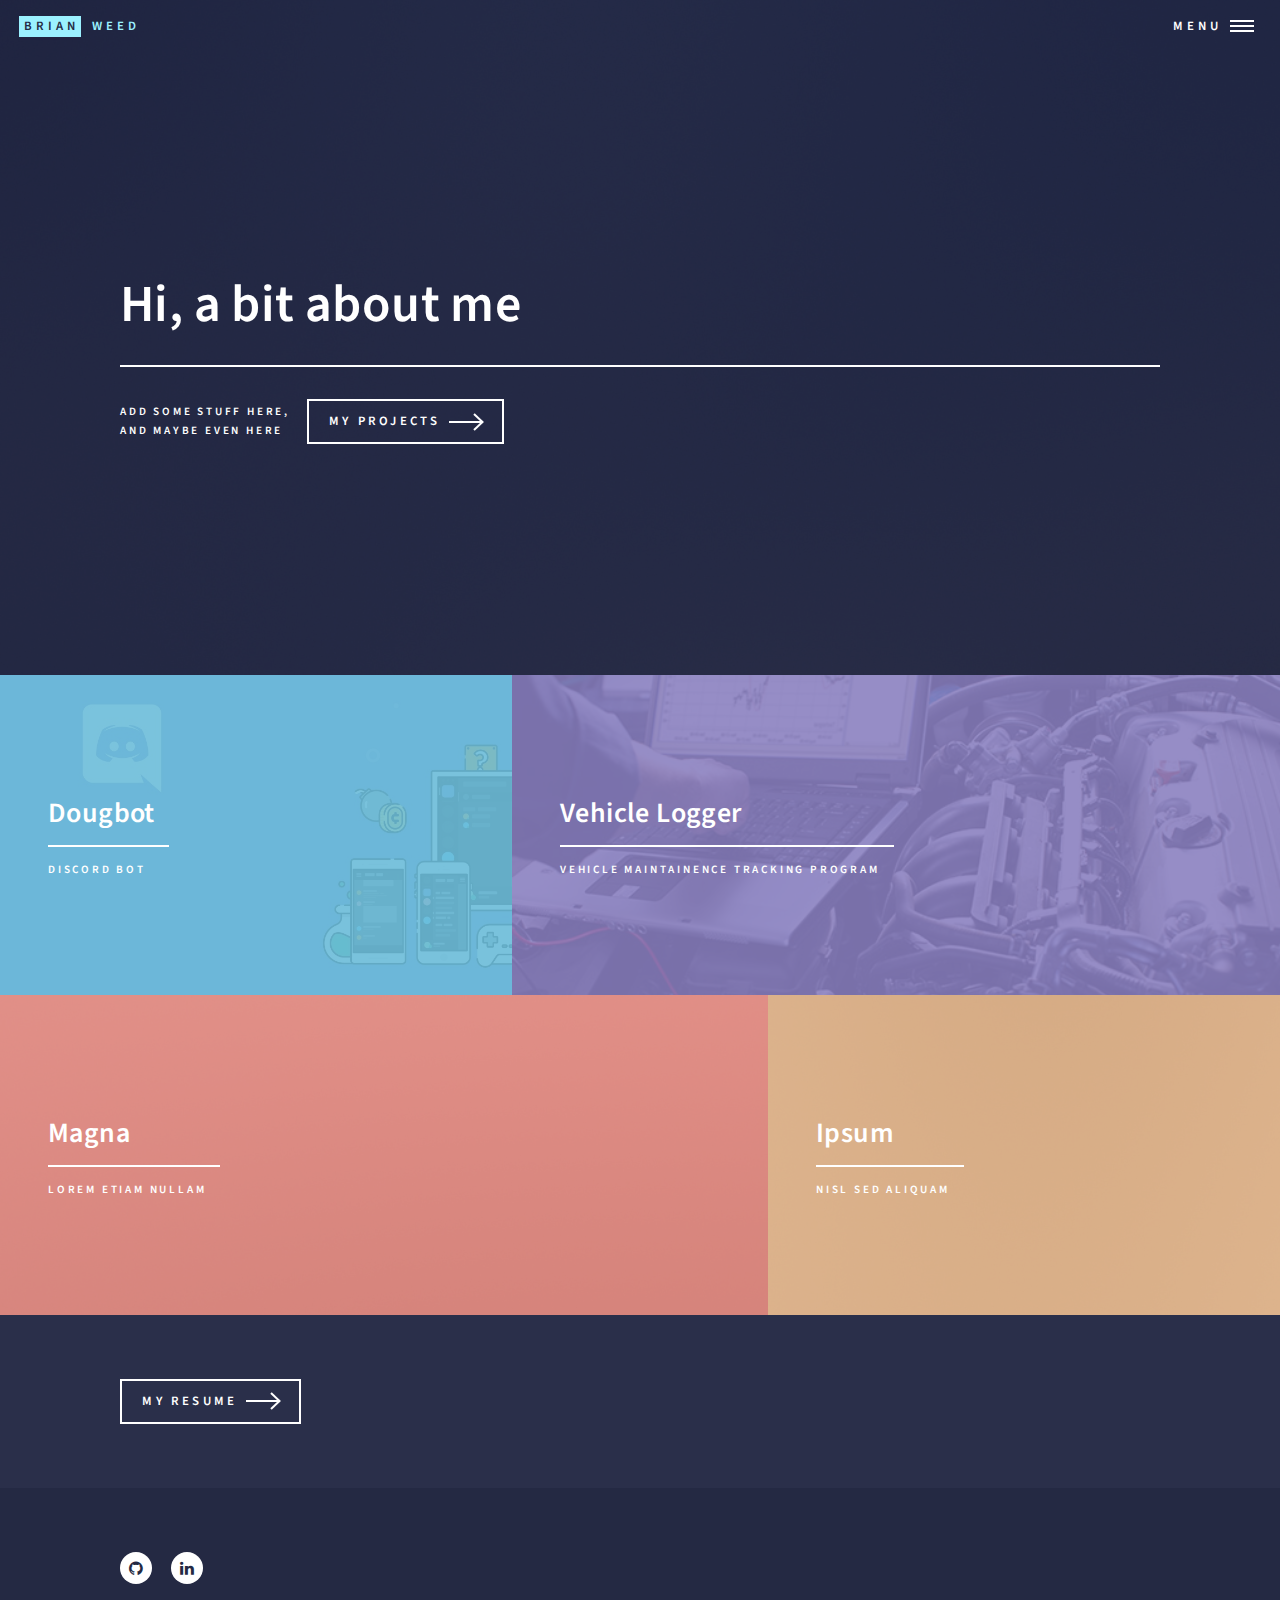
==== index.html @ e8262436 "initial commit" ====
<!DOCTYPE HTML>
<!--
	Forty by HTML5 UP
	html5up.net | @ajlkn
	Free for personal and commercial use under the CCA 3.0 license (html5up.net/license)
-->
<html>

<head>
	<title>Brian Weed</title>
	<meta charset="utf-8" />
	<meta name="viewport" content="width=device-width, initial-scale=1, user-scalable=no" />
	<link rel="stylesheet" href="assets/css/main.css" />
	<noscript>
		<link rel="stylesheet" href="assets/css/noscript.css" /></noscript>
</head>

<body class="is-preload">

	<!-- Wrapper -->
	<div id="wrapper">

		<!-- Header -->
		<header id="header" class="alt">
			<a href="index.html" class="logo"><strong>Brian</strong> <span>Weed</span></a>
			<nav>
				<a href="#menu">Menu</a>
			</nav>
		</header>

		<!-- Menu -->
		<nav id="menu">
			<ul class="links">
				<li><a href="index.html">Home</a></li>
				<li><a href="#">About Me</a></li>
				<li><a href="#">My Resume</a></li>
			</ul>
			<ul class="actions stacked">
				<li><a href="#" class="button primary fit">Contact Me</a></li>
			</ul>
		</nav>

		<!-- Banner -->
		<section id="banner" class="major">
			<div class="inner">
				<header class="major">
					<h1>Hi, a bit about me</h1>
				</header>
				<div class="content">
					<p>Add some stuff here,<br />
						and maybe even here</p>
					<ul class="actions">
						<li><a href="#one" class="button next scrolly">My Projects</a></li>
					</ul>
				</div>
			</div>
		</section>

		<!-- Main -->
		<div id="main">

			<!-- One -->
			<section id="one" class="tiles">
				<article>
					<span class="image">
						<img src="images/discord2.jpg" alt="" />
					</span>
					<header class="major">
						<h3><a href="discord.html" class="link">Dougbot</a></h3>
						<p>Discord Bot</p>
					</header>
				</article>
				<article>
					<span class="image">
						<img src="images/Vehiclelogger.jpg" alt="" />
					</span>
					<header class="major">
						<h3><a href="vehiclelog.html" class="link">Vehicle Logger</a></h3>
						<p>Vehicle maintainence tracking program</p>
					</header>
				</article>
				<article>
					<span class="image">
						<img src="images/pic03.jpg" alt="" />
					</span>
					<header class="major">
						<h3><a href="landing.html" class="link">Magna</a></h3>
						<p>Lorem etiam nullam</p>
					</header>
				</article>
				<article>
					<span class="image">
						<img src="images/pic04.jpg" alt="" />
					</span>
					<header class="major">
						<h3><a href="landing.html" class="link">Ipsum</a></h3>
						<p>Nisl sed aliquam</p>
					</header>
				</article>
				<!-- <article>
					<span class="image">
						<img src="images/pic05.jpg" alt="" />
					</span>
					<header class="major">
						<h3><a href="landing.html" class="link">Consequat</a></h3>
						<p>Ipsum dolor sit amet</p>
					</header>
				</article>
				<article>
					<span class="image">
						<img src="images/pic06.jpg" alt="" />
					</span>
					<header class="major">
						<h3><a href="landing.html" class="link">Etiam</a></h3>
						<p>Feugiat amet tempus</p>
					</header>
				</article> -->
			</section>

			<!-- Two -->
			<section id="two">
				<div class="inner">
					<!-- <header class="major">
						<h2>Massa libero</h2>
					</header>
					<p>Nullam et orci eu lorem consequat tincidunt vivamus et sagittis libero. Mauris aliquet magna
						magna sed nunc rhoncus pharetra. Pellentesque condimentum sem. In efficitur ligula tate urna.
						Maecenas laoreet massa vel lacinia pellentesque lorem ipsum dolor. Nullam et orci eu lorem
						consequat tincidunt. Vivamus et sagittis libero. Mauris aliquet magna magna sed nunc rhoncus
						amet pharetra et feugiat tempus.</p> -->
					<ul class="actions">
						<li><a href="#" class="button next">My Resume</a></li>
					</ul>
				</div>
			</section>

		</div>

		<!-- Contact
		<section id="contact">
			<div class="inner">
				<section>
					<form method="post" action="#">
						<div class="fields">
							<div class="field half">
								<label for="name">Name</label>
								<input type="text" name="name" id="name" />
							</div>
							<div class="field half">
								<label for="email">Email</label>
								<input type="text" name="email" id="email" />
							</div>
							<div class="field">
								<label for="message">Message</label>
								<textarea name="message" id="message" rows="6"></textarea>
							</div>
						</div>
						<ul class="actions">
							<li><input type="submit" value="Send Message" class="primary" /></li>
							<li><input type="reset" value="Clear" /></li>
						</ul>
					</form>
				</section>
				<section class="split">
					<section>
						<div class="contact-method">
							<span class="icon alt fa-envelope"></span>
							<h3>Email</h3>
							<a href="#">information@untitled.tld</a>
						</div>
					</section>
					<section>
						<div class="contact-method">
							<span class="icon alt fa-phone"></span>
							<h3>Phone</h3>
							<span>(000) 000-0000 x12387</span>
						</div>
					</section>
					<section>
						<div class="contact-method">
							<span class="icon alt fa-home"></span>
							<h3>Address</h3>
							<span>1234 Somewhere Road #5432<br />
								Nashville, TN 00000<br />
								United States of America</span>
						</div>
					</section>
				</section>
			</div>
		</section> -->

		<!-- Footer -->
		<footer id="footer">
			<div class="inner">
				<ul class="icons">
					<li><a href="https://github.com/Brianw9/" class="icon alt fa-github" target="_blank"><span
								class="label">GitHub</span></a></li>
					<li><a href="https://www.linkedin.com/in/brian-weed/" class="icon alt fa-linkedin"
							target="_blank"><span class="label">LinkedIn</span></a></li>
				</ul>
			</div>
		</footer>

	</div>

	<!-- Scripts -->
	<script src="assets/js/jquery.min.js"></script>
	<script src="assets/js/jquery.scrolly.min.js"></script>
	<script src="assets/js/jquery.scrollex.min.js"></script>
	<script src="assets/js/browser.min.js"></script>
	<script src="assets/js/breakpoints.min.js"></script>
	<script src="assets/js/util.js"></script>
	<script src="assets/js/main.js"></script>

</body>

</html>
---- assets/css/main.css ----
@import url(font-awesome.min.css);
@import url("https://fonts.googleapis.com/css?family=Source+Sans+Pro:300,300italic,600,600italic");

/*
	Forty by HTML5 UP
	html5up.net | @ajlkn
	Free for personal and commercial use under the CCA 3.0 license (html5up.net/license)
*/

html,
body,
div,
span,
applet,
object,
iframe,
h1,
h2,
h3,
h4,
h5,
h6,
p,
blockquote,
pre,
a,
abbr,
acronym,
address,
big,
cite,
code,
del,
dfn,
em,
img,
ins,
kbd,
q,
s,
samp,
small,
strike,
strong,
sub,
sup,
tt,
var,
b,
u,
i,
center,
dl,
dt,
dd,
ol,
ul,
li,
fieldset,
form,
label,
legend,
table,
caption,
tbody,
tfoot,
thead,
tr,
th,
td,
article,
aside,
canvas,
details,
embed,
figure,
figcaption,
footer,
header,
hgroup,
menu,
nav,
output,
ruby,
section,
summary,
time,
mark,
audio,
video {
	margin: 0;
	padding: 0;
	border: 0;
	font-size: 100%;
	font: inherit;
	vertical-align: baseline;
}

article,
aside,
details,
figcaption,
figure,
footer,
header,
hgroup,
menu,
nav,
section {
	display: block;
}

body {
	line-height: 1;
}

ol,
ul {
	list-style: none;
}

blockquote,
q {
	quotes: none;
}

blockquote:before,
blockquote:after,
q:before,
q:after {
	content: '';
	content: none;
}

table {
	border-collapse: collapse;
	border-spacing: 0;
}

body {
	-webkit-text-size-adjust: none;
}

mark {
	background-color: transparent;
	color: inherit;
}

input::-moz-focus-inner {
	border: 0;
	padding: 0;
}

input,
select,
textarea {
	-moz-appearance: none;
	-webkit-appearance: none;
	-ms-appearance: none;
	appearance: none;
}

/* Basic */

@-ms-viewport {
	width: device-width;
}

body {
	-ms-overflow-style: scrollbar;
}

@media screen and (max-width: 480px) {

	html,
	body {
		min-width: 320px;
	}

}

html {
	box-sizing: border-box;
}

*,
*:before,
*:after {
	box-sizing: inherit;
}

body {
	background: #242943;
}

body.is-preload *,
body.is-preload *:before,
body.is-preload *:after {
	-moz-animation: none !important;
	-webkit-animation: none !important;
	-ms-animation: none !important;
	animation: none !important;
	-moz-transition: none !important;
	-webkit-transition: none !important;
	-ms-transition: none !important;
	transition: none !important;
}

/* Type */

body,
input,
select,
textarea {
	color: #ffffff;
	font-family: "Source Sans Pro", Helvetica, sans-serif;
	font-size: 17pt;
	font-weight: 300;
	letter-spacing: 0.025em;
	line-height: 1.65;
}

@media screen and (max-width: 1680px) {

	body,
	input,
	select,
	textarea {
		font-size: 14pt;
	}

}

@media screen and (max-width: 1280px) {

	body,
	input,
	select,
	textarea {
		font-size: 12pt;
	}

}

@media screen and (max-width: 360px) {

	body,
	input,
	select,
	textarea {
		font-size: 11pt;
	}

}

a {
	-moz-transition: color 0.2s ease-in-out, border-bottom-color 0.2s ease-in-out;
	-webkit-transition: color 0.2s ease-in-out, border-bottom-color 0.2s ease-in-out;
	-ms-transition: color 0.2s ease-in-out, border-bottom-color 0.2s ease-in-out;
	transition: color 0.2s ease-in-out, border-bottom-color 0.2s ease-in-out;
	border-bottom: dotted 0px;
	color: inherit;
	text-decoration: none;
}

a:hover {
	border-bottom-color: transparent;
	color: #9bf1ff !important;
}

a:active {
	color: #53e3fb !important;
}

strong,
b {
	color: #ffffff;
	font-weight: 600;
}

em,
i {
	font-style: italic;
}

p {
	margin: 0 0 2em 0;
}

h1,
h2,
h3,
h4,
h5,
h6 {
	color: #ffffff;
	font-weight: 600;
	line-height: 1.65;
	margin: 0 0 1em 0;
}

h1 a,
h2 a,
h3 a,
h4 a,
h5 a,
h6 a {
	color: inherit;
	border-bottom: 0;
}

h1 {
	font-size: 2.5em;
}

h2 {
	font-size: 1.75em;
}

h3 {
	font-size: 1.35em;
}

h4 {
	font-size: 1.1em;
}

h5 {
	font-size: 0.9em;
}

h6 {
	font-size: 0.7em;
}

@media screen and (max-width: 736px) {

	h1 {
		font-size: 2em;
	}

	h2 {
		font-size: 1.5em;
	}

	h3 {
		font-size: 1.25em;
	}

}

sub {
	font-size: 0.8em;
	position: relative;
	top: 0.5em;
}

sup {
	font-size: 0.8em;
	position: relative;
	top: -0.5em;
}

blockquote {
	border-left: solid 4px rgba(212, 212, 255, 0.1);
	font-style: italic;
	margin: 0 0 2em 0;
	padding: 0.5em 0 0.5em 2em;
}

code {
	background: rgba(212, 212, 255, 0.035);
	font-family: "Courier New", monospace;
	font-size: 0.9em;
	margin: 0 0.25em;
	padding: 0.25em 0.65em;
}

pre {
	-webkit-overflow-scrolling: touch;
	font-family: "Courier New", monospace;
	font-size: 0.9em;
	margin: 0 0 2em 0;
}

pre code {
	display: block;
	line-height: 1.75;
	padding: 1em 1.5em;
	overflow-x: auto;
}

hr {
	border: 0;
	border-bottom: solid 1px rgba(212, 212, 255, 0.1);
	margin: 2em 0;
}

hr.major {
	margin: 3em 0;
}

.align-left {
	text-align: left;
}

.align-center {
	text-align: center;
}

.align-right {
	text-align: right;
}

/* Row */

.row {
	display: flex;
	flex-wrap: wrap;
	box-sizing: border-box;
	align-items: stretch;
}

.row>* {
	box-sizing: border-box;
}

.row.gtr-uniform>*> :last-child {
	margin-bottom: 0;
}

.row.aln-left {
	justify-content: flex-start;
}

.row.aln-center {
	justify-content: center;
}

.row.aln-right {
	justify-content: flex-end;
}

.row.aln-top {
	align-items: flex-start;
}

.row.aln-middle {
	align-items: center;
}

.row.aln-bottom {
	align-items: flex-end;
}

.row>.imp {
	order: -1;
}

.row>.col-1 {
	width: 8.3333333333%;
}

.row>.off-1 {
	margin-left: 8.3333333333%;
}

.row>.col-2 {
	width: 16.6666666667%;
}

.row>.off-2 {
	margin-left: 16.6666666667%;
}

.row>.col-3 {
	width: 25%;
}

.row>.off-3 {
	margin-left: 25%;
}

.row>.col-4 {
	width: 33.3333333333%;
}

.row>.off-4 {
	margin-left: 33.3333333333%;
}

.row>.col-5 {
	width: 41.6666666667%;
}

.row>.off-5 {
	margin-left: 41.6666666667%;
}

.row>.col-6 {
	width: 50%;
}

.row>.off-6 {
	margin-left: 50%;
}

.row>.col-7 {
	width: 58.3333333333%;
}

.row>.off-7 {
	margin-left: 58.3333333333%;
}

.row>.col-8 {
	width: 66.6666666667%;
}

.row>.off-8 {
	margin-left: 66.6666666667%;
}

.row>.col-9 {
	width: 75%;
}

.row>.off-9 {
	margin-left: 75%;
}

.row>.col-10 {
	width: 83.3333333333%;
}

.row>.off-10 {
	margin-left: 83.3333333333%;
}

.row>.col-11 {
	width: 91.6666666667%;
}

.row>.off-11 {
	margin-left: 91.6666666667%;
}

.row>.col-12 {
	width: 100%;
}

.row>.off-12 {
	margin-left: 100%;
}

.row.gtr-0 {
	margin-top: 0;
	margin-left: 0em;
}

.row.gtr-0>* {
	padding: 0 0 0 0em;
}

.row.gtr-0.gtr-uniform {
	margin-top: 0em;
}

.row.gtr-0.gtr-uniform>* {
	padding-top: 0em;
}

.row.gtr-25 {
	margin-top: 0;
	margin-left: -0.5em;
}

.row.gtr-25>* {
	padding: 0 0 0 0.5em;
}

.row.gtr-25.gtr-uniform {
	margin-top: -0.5em;
}

.row.gtr-25.gtr-uniform>* {
	padding-top: 0.5em;
}

.row.gtr-50 {
	margin-top: 0;
	margin-left: -1em;
}

.row.gtr-50>* {
	padding: 0 0 0 1em;
}

.row.gtr-50.gtr-uniform {
	margin-top: -1em;
}

.row.gtr-50.gtr-uniform>* {
	padding-top: 1em;
}

.row {
	margin-top: 0;
	margin-left: -2em;
}

.row>* {
	padding: 0 0 0 2em;
}

.row.gtr-uniform {
	margin-top: -2em;
}

.row.gtr-uniform>* {
	padding-top: 2em;
}

.row.gtr-150 {
	margin-top: 0;
	margin-left: -3em;
}

.row.gtr-150>* {
	padding: 0 0 0 3em;
}

.row.gtr-150.gtr-uniform {
	margin-top: -3em;
}

.row.gtr-150.gtr-uniform>* {
	padding-top: 3em;
}

.row.gtr-200 {
	margin-top: 0;
	margin-left: -4em;
}

.row.gtr-200>* {
	padding: 0 0 0 4em;
}

.row.gtr-200.gtr-uniform {
	margin-top: -4em;
}

.row.gtr-200.gtr-uniform>* {
	padding-top: 4em;
}

@media screen and (max-width: 1680px) {

	.row {
		display: flex;
		flex-wrap: wrap;
		box-sizing: border-box;
		align-items: stretch;
	}

	.row>* {
		box-sizing: border-box;
	}

	.row.gtr-uniform>*> :last-child {
		margin-bottom: 0;
	}

	.row.aln-left {
		justify-content: flex-start;
	}

	.row.aln-center {
		justify-content: center;
	}

	.row.aln-right {
		justify-content: flex-end;
	}

	.row.aln-top {
		align-items: flex-start;
	}

	.row.aln-middle {
		align-items: center;
	}

	.row.aln-bottom {
		align-items: flex-end;
	}

	.row>.imp-xlarge {
		order: -1;
	}

	.row>.col-1-xlarge {
		width: 8.3333333333%;
	}

	.row>.off-1-xlarge {
		margin-left: 8.3333333333%;
	}

	.row>.col-2-xlarge {
		width: 16.6666666667%;
	}

	.row>.off-2-xlarge {
		margin-left: 16.6666666667%;
	}

	.row>.col-3-xlarge {
		width: 25%;
	}

	.row>.off-3-xlarge {
		margin-left: 25%;
	}

	.row>.col-4-xlarge {
		width: 33.3333333333%;
	}

	.row>.off-4-xlarge {
		margin-left: 33.3333333333%;
	}

	.row>.col-5-xlarge {
		width: 41.6666666667%;
	}

	.row>.off-5-xlarge {
		margin-left: 41.6666666667%;
	}

	.row>.col-6-xlarge {
		width: 50%;
	}

	.row>.off-6-xlarge {
		margin-left: 50%;
	}

	.row>.col-7-xlarge {
		width: 58.3333333333%;
	}

	.row>.off-7-xlarge {
		margin-left: 58.3333333333%;
	}

	.row>.col-8-xlarge {
		width: 66.6666666667%;
	}

	.row>.off-8-xlarge {
		margin-left: 66.6666666667%;
	}

	.row>.col-9-xlarge {
		width: 75%;
	}

	.row>.off-9-xlarge {
		margin-left: 75%;
	}

	.row>.col-10-xlarge {
		width: 83.3333333333%;
	}

	.row>.off-10-xlarge {
		margin-left: 83.3333333333%;
	}

	.row>.col-11-xlarge {
		width: 91.6666666667%;
	}

	.row>.off-11-xlarge {
		margin-left: 91.6666666667%;
	}

	.row>.col-12-xlarge {
		width: 100%;
	}

	.row>.off-12-xlarge {
		margin-left: 100%;
	}

	.row.gtr-0 {
		margin-top: 0;
		margin-left: 0em;
	}

	.row.gtr-0>* {
		padding: 0 0 0 0em;
	}

	.row.gtr-0.gtr-uniform {
		margin-top: 0em;
	}

	.row.gtr-0.gtr-uniform>* {
		padding-top: 0em;
	}

	.row.gtr-25 {
		margin-top: 0;
		margin-left: -0.5em;
	}

	.row.gtr-25>* {
		padding: 0 0 0 0.5em;
	}

	.row.gtr-25.gtr-uniform {
		margin-top: -0.5em;
	}

	.row.gtr-25.gtr-uniform>* {
		padding-top: 0.5em;
	}

	.row.gtr-50 {
		margin-top: 0;
		margin-left: -1em;
	}

	.row.gtr-50>* {
		padding: 0 0 0 1em;
	}

	.row.gtr-50.gtr-uniform {
		margin-top: -1em;
	}

	.row.gtr-50.gtr-uniform>* {
		padding-top: 1em;
	}

	.row {
		margin-top: 0;
		margin-left: -2em;
	}

	.row>* {
		padding: 0 0 0 2em;
	}

	.row.gtr-uniform {
		margin-top: -2em;
	}

	.row.gtr-uniform>* {
		padding-top: 2em;
	}

	.row.gtr-150 {
		margin-top: 0;
		margin-left: -3em;
	}

	.row.gtr-150>* {
		padding: 0 0 0 3em;
	}

	.row.gtr-150.gtr-uniform {
		margin-top: -3em;
	}

	.row.gtr-150.gtr-uniform>* {
		padding-top: 3em;
	}

	.row.gtr-200 {
		margin-top: 0;
		margin-left: -4em;
	}

	.row.gtr-200>* {
		padding: 0 0 0 4em;
	}

	.row.gtr-200.gtr-uniform {
		margin-top: -4em;
	}

	.row.gtr-200.gtr-uniform>* {
		padding-top: 4em;
	}

}

@media screen and (max-width: 1280px) {

	.row {
		display: flex;
		flex-wrap: wrap;
		box-sizing: border-box;
		align-items: stretch;
	}

	.row>* {
		box-sizing: border-box;
	}

	.row.gtr-uniform>*> :last-child {
		margin-bottom: 0;
	}

	.row.aln-left {
		justify-content: flex-start;
	}

	.row.aln-center {
		justify-content: center;
	}

	.row.aln-right {
		justify-content: flex-end;
	}

	.row.aln-top {
		align-items: flex-start;
	}

	.row.aln-middle {
		align-items: center;
	}

	.row.aln-bottom {
		align-items: flex-end;
	}

	.row>.imp-large {
		order: -1;
	}

	.row>.col-1-large {
		width: 8.3333333333%;
	}

	.row>.off-1-large {
		margin-left: 8.3333333333%;
	}

	.row>.col-2-large {
		width: 16.6666666667%;
	}

	.row>.off-2-large {
		margin-left: 16.6666666667%;
	}

	.row>.col-3-large {
		width: 25%;
	}

	.row>.off-3-large {
		margin-left: 25%;
	}

	.row>.col-4-large {
		width: 33.3333333333%;
	}

	.row>.off-4-large {
		margin-left: 33.3333333333%;
	}

	.row>.col-5-large {
		width: 41.6666666667%;
	}

	.row>.off-5-large {
		margin-left: 41.6666666667%;
	}

	.row>.col-6-large {
		width: 50%;
	}

	.row>.off-6-large {
		margin-left: 50%;
	}

	.row>.col-7-large {
		width: 58.3333333333%;
	}

	.row>.off-7-large {
		margin-left: 58.3333333333%;
	}

	.row>.col-8-large {
		width: 66.6666666667%;
	}

	.row>.off-8-large {
		margin-left: 66.6666666667%;
	}

	.row>.col-9-large {
		width: 75%;
	}

	.row>.off-9-large {
		margin-left: 75%;
	}

	.row>.col-10-large {
		width: 83.3333333333%;
	}

	.row>.off-10-large {
		margin-left: 83.3333333333%;
	}

	.row>.col-11-large {
		width: 91.6666666667%;
	}

	.row>.off-11-large {
		margin-left: 91.6666666667%;
	}

	.row>.col-12-large {
		width: 100%;
	}

	.row>.off-12-large {
		margin-left: 100%;
	}

	.row.gtr-0 {
		margin-top: 0;
		margin-left: 0em;
	}

	.row.gtr-0>* {
		padding: 0 0 0 0em;
	}

	.row.gtr-0.gtr-uniform {
		margin-top: 0em;
	}

	.row.gtr-0.gtr-uniform>* {
		padding-top: 0em;
	}

	.row.gtr-25 {
		margin-top: 0;
		margin-left: -0.375em;
	}

	.row.gtr-25>* {
		padding: 0 0 0 0.375em;
	}

	.row.gtr-25.gtr-uniform {
		margin-top: -0.375em;
	}

	.row.gtr-25.gtr-uniform>* {
		padding-top: 0.375em;
	}

	.row.gtr-50 {
		margin-top: 0;
		margin-left: -0.75em;
	}

	.row.gtr-50>* {
		padding: 0 0 0 0.75em;
	}

	.row.gtr-50.gtr-uniform {
		margin-top: -0.75em;
	}

	.row.gtr-50.gtr-uniform>* {
		padding-top: 0.75em;
	}

	.row {
		margin-top: 0;
		margin-left: -1.5em;
	}

	.row>* {
		padding: 0 0 0 1.5em;
	}

	.row.gtr-uniform {
		margin-top: -1.5em;
	}

	.row.gtr-uniform>* {
		padding-top: 1.5em;
	}

	.row.gtr-150 {
		margin-top: 0;
		margin-left: -2.25em;
	}

	.row.gtr-150>* {
		padding: 0 0 0 2.25em;
	}

	.row.gtr-150.gtr-uniform {
		margin-top: -2.25em;
	}

	.row.gtr-150.gtr-uniform>* {
		padding-top: 2.25em;
	}

	.row.gtr-200 {
		margin-top: 0;
		margin-left: -3em;
	}

	.row.gtr-200>* {
		padding: 0 0 0 3em;
	}

	.row.gtr-200.gtr-uniform {
		margin-top: -3em;
	}

	.row.gtr-200.gtr-uniform>* {
		padding-top: 3em;
	}

}

@media screen and (max-width: 980px) {

	.row {
		display: flex;
		flex-wrap: wrap;
		box-sizing: border-box;
		align-items: stretch;
	}

	.row>* {
		box-sizing: border-box;
	}

	.row.gtr-uniform>*> :last-child {
		margin-bottom: 0;
	}

	.row.aln-left {
		justify-content: flex-start;
	}

	.row.aln-center {
		justify-content: center;
	}

	.row.aln-right {
		justify-content: flex-end;
	}

	.row.aln-top {
		align-items: flex-start;
	}

	.row.aln-middle {
		align-items: center;
	}

	.row.aln-bottom {
		align-items: flex-end;
	}

	.row>.imp-medium {
		order: -1;
	}

	.row>.col-1-medium {
		width: 8.3333333333%;
	}

	.row>.off-1-medium {
		margin-left: 8.3333333333%;
	}

	.row>.col-2-medium {
		width: 16.6666666667%;
	}

	.row>.off-2-medium {
		margin-left: 16.6666666667%;
	}

	.row>.col-3-medium {
		width: 25%;
	}

	.row>.off-3-medium {
		margin-left: 25%;
	}

	.row>.col-4-medium {
		width: 33.3333333333%;
	}

	.row>.off-4-medium {
		margin-left: 33.3333333333%;
	}

	.row>.col-5-medium {
		width: 41.6666666667%;
	}

	.row>.off-5-medium {
		margin-left: 41.6666666667%;
	}

	.row>.col-6-medium {
		width: 50%;
	}

	.row>.off-6-medium {
		margin-left: 50%;
	}

	.row>.col-7-medium {
		width: 58.3333333333%;
	}

	.row>.off-7-medium {
		margin-left: 58.3333333333%;
	}

	.row>.col-8-medium {
		width: 66.6666666667%;
	}

	.row>.off-8-medium {
		margin-left: 66.6666666667%;
	}

	.row>.col-9-medium {
		width: 75%;
	}

	.row>.off-9-medium {
		margin-left: 75%;
	}

	.row>.col-10-medium {
		width: 83.3333333333%;
	}

	.row>.off-10-medium {
		margin-left: 83.3333333333%;
	}

	.row>.col-11-medium {
		width: 91.6666666667%;
	}

	.row>.off-11-medium {
		margin-left: 91.6666666667%;
	}

	.row>.col-12-medium {
		width: 100%;
	}

	.row>.off-12-medium {
		margin-left: 100%;
	}

	.row.gtr-0 {
		margin-top: 0;
		margin-left: 0em;
	}

	.row.gtr-0>* {
		padding: 0 0 0 0em;
	}

	.row.gtr-0.gtr-uniform {
		margin-top: 0em;
	}

	.row.gtr-0.gtr-uniform>* {
		padding-top: 0em;
	}

	.row.gtr-25 {
		margin-top: 0;
		margin-left: -0.375em;
	}

	.row.gtr-25>* {
		padding: 0 0 0 0.375em;
	}

	.row.gtr-25.gtr-uniform {
		margin-top: -0.375em;
	}

	.row.gtr-25.gtr-uniform>* {
		padding-top: 0.375em;
	}

	.row.gtr-50 {
		margin-top: 0;
		margin-left: -0.75em;
	}

	.row.gtr-50>* {
		padding: 0 0 0 0.75em;
	}

	.row.gtr-50.gtr-uniform {
		margin-top: -0.75em;
	}

	.row.gtr-50.gtr-uniform>* {
		padding-top: 0.75em;
	}

	.row {
		margin-top: 0;
		margin-left: -1.5em;
	}

	.row>* {
		padding: 0 0 0 1.5em;
	}

	.row.gtr-uniform {
		margin-top: -1.5em;
	}

	.row.gtr-uniform>* {
		padding-top: 1.5em;
	}

	.row.gtr-150 {
		margin-top: 0;
		margin-left: -2.25em;
	}

	.row.gtr-150>* {
		padding: 0 0 0 2.25em;
	}

	.row.gtr-150.gtr-uniform {
		margin-top: -2.25em;
	}

	.row.gtr-150.gtr-uniform>* {
		padding-top: 2.25em;
	}

	.row.gtr-200 {
		margin-top: 0;
		margin-left: -3em;
	}

	.row.gtr-200>* {
		padding: 0 0 0 3em;
	}

	.row.gtr-200.gtr-uniform {
		margin-top: -3em;
	}

	.row.gtr-200.gtr-uniform>* {
		padding-top: 3em;
	}

}

@media screen and (max-width: 736px) {

	.row {
		display: flex;
		flex-wrap: wrap;
		box-sizing: border-box;
		align-items: stretch;
	}

	.row>* {
		box-sizing: border-box;
	}

	.row.gtr-uniform>*> :last-child {
		margin-bottom: 0;
	}

	.row.aln-left {
		justify-content: flex-start;
	}

	.row.aln-center {
		justify-content: center;
	}

	.row.aln-right {
		justify-content: flex-end;
	}

	.row.aln-top {
		align-items: flex-start;
	}

	.row.aln-middle {
		align-items: center;
	}

	.row.aln-bottom {
		align-items: flex-end;
	}

	.row>.imp-small {
		order: -1;
	}

	.row>.col-1-small {
		width: 8.3333333333%;
	}

	.row>.off-1-small {
		margin-left: 8.3333333333%;
	}

	.row>.col-2-small {
		width: 16.6666666667%;
	}

	.row>.off-2-small {
		margin-left: 16.6666666667%;
	}

	.row>.col-3-small {
		width: 25%;
	}

	.row>.off-3-small {
		margin-left: 25%;
	}

	.row>.col-4-small {
		width: 33.3333333333%;
	}

	.row>.off-4-small {
		margin-left: 33.3333333333%;
	}

	.row>.col-5-small {
		width: 41.6666666667%;
	}

	.row>.off-5-small {
		margin-left: 41.6666666667%;
	}

	.row>.col-6-small {
		width: 50%;
	}

	.row>.off-6-small {
		margin-left: 50%;
	}

	.row>.col-7-small {
		width: 58.3333333333%;
	}

	.row>.off-7-small {
		margin-left: 58.3333333333%;
	}

	.row>.col-8-small {
		width: 66.6666666667%;
	}

	.row>.off-8-small {
		margin-left: 66.6666666667%;
	}

	.row>.col-9-small {
		width: 75%;
	}

	.row>.off-9-small {
		margin-left: 75%;
	}

	.row>.col-10-small {
		width: 83.3333333333%;
	}

	.row>.off-10-small {
		margin-left: 83.3333333333%;
	}

	.row>.col-11-small {
		width: 91.6666666667%;
	}

	.row>.off-11-small {
		margin-left: 91.6666666667%;
	}

	.row>.col-12-small {
		width: 100%;
	}

	.row>.off-12-small {
		margin-left: 100%;
	}

	.row.gtr-0 {
		margin-top: 0;
		margin-left: 0em;
	}

	.row.gtr-0>* {
		padding: 0 0 0 0em;
	}

	.row.gtr-0.gtr-uniform {
		margin-top: 0em;
	}

	.row.gtr-0.gtr-uniform>* {
		padding-top: 0em;
	}

	.row.gtr-25 {
		margin-top: 0;
		margin-left: -0.3125em;
	}

	.row.gtr-25>* {
		padding: 0 0 0 0.3125em;
	}

	.row.gtr-25.gtr-uniform {
		margin-top: -0.3125em;
	}

	.row.gtr-25.gtr-uniform>* {
		padding-top: 0.3125em;
	}

	.row.gtr-50 {
		margin-top: 0;
		margin-left: -0.625em;
	}

	.row.gtr-50>* {
		padding: 0 0 0 0.625em;
	}

	.row.gtr-50.gtr-uniform {
		margin-top: -0.625em;
	}

	.row.gtr-50.gtr-uniform>* {
		padding-top: 0.625em;
	}

	.row {
		margin-top: 0;
		margin-left: -1.25em;
	}

	.row>* {
		padding: 0 0 0 1.25em;
	}

	.row.gtr-uniform {
		margin-top: -1.25em;
	}

	.row.gtr-uniform>* {
		padding-top: 1.25em;
	}

	.row.gtr-150 {
		margin-top: 0;
		margin-left: -1.875em;
	}

	.row.gtr-150>* {
		padding: 0 0 0 1.875em;
	}

	.row.gtr-150.gtr-uniform {
		margin-top: -1.875em;
	}

	.row.gtr-150.gtr-uniform>* {
		padding-top: 1.875em;
	}

	.row.gtr-200 {
		margin-top: 0;
		margin-left: -2.5em;
	}

	.row.gtr-200>* {
		padding: 0 0 0 2.5em;
	}

	.row.gtr-200.gtr-uniform {
		margin-top: -2.5em;
	}

	.row.gtr-200.gtr-uniform>* {
		padding-top: 2.5em;
	}

}

@media screen and (max-width: 480px) {

	.row {
		display: flex;
		flex-wrap: wrap;
		box-sizing: border-box;
		align-items: stretch;
	}

	.row>* {
		box-sizing: border-box;
	}

	.row.gtr-uniform>*> :last-child {
		margin-bottom: 0;
	}

	.row.aln-left {
		justify-content: flex-start;
	}

	.row.aln-center {
		justify-content: center;
	}

	.row.aln-right {
		justify-content: flex-end;
	}

	.row.aln-top {
		align-items: flex-start;
	}

	.row.aln-middle {
		align-items: center;
	}

	.row.aln-bottom {
		align-items: flex-end;
	}

	.row>.imp-xsmall {
		order: -1;
	}

	.row>.col-1-xsmall {
		width: 8.3333333333%;
	}

	.row>.off-1-xsmall {
		margin-left: 8.3333333333%;
	}

	.row>.col-2-xsmall {
		width: 16.6666666667%;
	}

	.row>.off-2-xsmall {
		margin-left: 16.6666666667%;
	}

	.row>.col-3-xsmall {
		width: 25%;
	}

	.row>.off-3-xsmall {
		margin-left: 25%;
	}

	.row>.col-4-xsmall {
		width: 33.3333333333%;
	}

	.row>.off-4-xsmall {
		margin-left: 33.3333333333%;
	}

	.row>.col-5-xsmall {
		width: 41.6666666667%;
	}

	.row>.off-5-xsmall {
		margin-left: 41.6666666667%;
	}

	.row>.col-6-xsmall {
		width: 50%;
	}

	.row>.off-6-xsmall {
		margin-left: 50%;
	}

	.row>.col-7-xsmall {
		width: 58.3333333333%;
	}

	.row>.off-7-xsmall {
		margin-left: 58.3333333333%;
	}

	.row>.col-8-xsmall {
		width: 66.6666666667%;
	}

	.row>.off-8-xsmall {
		margin-left: 66.6666666667%;
	}

	.row>.col-9-xsmall {
		width: 75%;
	}

	.row>.off-9-xsmall {
		margin-left: 75%;
	}

	.row>.col-10-xsmall {
		width: 83.3333333333%;
	}

	.row>.off-10-xsmall {
		margin-left: 83.3333333333%;
	}

	.row>.col-11-xsmall {
		width: 91.6666666667%;
	}

	.row>.off-11-xsmall {
		margin-left: 91.6666666667%;
	}

	.row>.col-12-xsmall {
		width: 100%;
	}

	.row>.off-12-xsmall {
		margin-left: 100%;
	}

	.row.gtr-0 {
		margin-top: 0;
		margin-left: 0em;
	}

	.row.gtr-0>* {
		padding: 0 0 0 0em;
	}

	.row.gtr-0.gtr-uniform {
		margin-top: 0em;
	}

	.row.gtr-0.gtr-uniform>* {
		padding-top: 0em;
	}

	.row.gtr-25 {
		margin-top: 0;
		margin-left: -0.3125em;
	}

	.row.gtr-25>* {
		padding: 0 0 0 0.3125em;
	}

	.row.gtr-25.gtr-uniform {
		margin-top: -0.3125em;
	}

	.row.gtr-25.gtr-uniform>* {
		padding-top: 0.3125em;
	}

	.row.gtr-50 {
		margin-top: 0;
		margin-left: -0.625em;
	}

	.row.gtr-50>* {
		padding: 0 0 0 0.625em;
	}

	.row.gtr-50.gtr-uniform {
		margin-top: -0.625em;
	}

	.row.gtr-50.gtr-uniform>* {
		padding-top: 0.625em;
	}

	.row {
		margin-top: 0;
		margin-left: -1.25em;
	}

	.row>* {
		padding: 0 0 0 1.25em;
	}

	.row.gtr-uniform {
		margin-top: -1.25em;
	}

	.row.gtr-uniform>* {
		padding-top: 1.25em;
	}

	.row.gtr-150 {
		margin-top: 0;
		margin-left: -1.875em;
	}

	.row.gtr-150>* {
		padding: 0 0 0 1.875em;
	}

	.row.gtr-150.gtr-uniform {
		margin-top: -1.875em;
	}

	.row.gtr-150.gtr-uniform>* {
		padding-top: 1.875em;
	}

	.row.gtr-200 {
		margin-top: 0;
		margin-left: -2.5em;
	}

	.row.gtr-200>* {
		padding: 0 0 0 2.5em;
	}

	.row.gtr-200.gtr-uniform {
		margin-top: -2.5em;
	}

	.row.gtr-200.gtr-uniform>* {
		padding-top: 2.5em;
	}

}

/* Section/Article */

section.special,
article.special {
	text-align: center;
}

header.major {
	width: -moz-max-content;
	width: -webkit-max-content;
	width: -ms-max-content;
	width: max-content;
	margin-bottom: 2em;
}

header.major> :first-child {
	margin-bottom: 0;
	width: calc(100% + 0.5em);
}

header.major> :first-child:after {
	content: '';
	background-color: #ffffff;
	display: block;
	height: 2px;
	margin: 0.325em 0 0.5em 0;
	width: 100%;
}

header.major>p {
	font-size: 0.7em;
	font-weight: 600;
	letter-spacing: 0.25em;
	margin-bottom: 0;
	text-transform: uppercase;
}

body.is-ie header.major> :first-child:after {
	max-width: 9em;
}

body.is-ie header.major>h1:after {
	max-width: 100% !important;
}

@media screen and (max-width: 736px) {

	header.major>p br {
		display: none;
	}

}

/* Form */

form {
	margin: 0 0 2em 0;
}

form> :last-child {
	margin-bottom: 0;
}

form>.fields {
	display: -moz-flex;
	display: -webkit-flex;
	display: -ms-flex;
	display: flex;
	-moz-flex-wrap: wrap;
	-webkit-flex-wrap: wrap;
	-ms-flex-wrap: wrap;
	flex-wrap: wrap;
	width: calc(100% + 3em);
	margin: -1.5em 0 2em -1.5em;
}

form>.fields>.field {
	-moz-flex-grow: 0;
	-webkit-flex-grow: 0;
	-ms-flex-grow: 0;
	flex-grow: 0;
	-moz-flex-shrink: 0;
	-webkit-flex-shrink: 0;
	-ms-flex-shrink: 0;
	flex-shrink: 0;
	padding: 1.5em 0 0 1.5em;
	width: calc(100% - 1.5em);
}

form>.fields>.field.half {
	width: calc(50% - 0.75em);
}

form>.fields>.field.third {
	width: calc(100%/3 - 0.5em);
}

form>.fields>.field.quarter {
	width: calc(25% - 0.375em);
}

@media screen and (max-width: 480px) {

	form>.fields {
		width: calc(100% + 3em);
		margin: -1.5em 0 2em -1.5em;
	}

	form>.fields>.field {
		padding: 1.5em 0 0 1.5em;
		width: calc(100% - 1.5em);
	}

	form>.fields>.field.half {
		width: calc(100% - 1.5em);
	}

	form>.fields>.field.third {
		width: calc(100% - 1.5em);
	}

	form>.fields>.field.quarter {
		width: calc(100% - 1.5em);
	}

}

label {
	color: #ffffff;
	display: block;
	font-family: FontAwesome;
	font-size: 0.8em;
	font-weight: 600;
	letter-spacing: 0.25em;
	margin: 0 0 1em 0;
	text-transform: uppercase;
}

input[type="text"],
input[type="password"],
input[type="email"],
input[type="tel"],
input[type="search"],
input[type="url"],
select,
textarea {
	-moz-appearance: none;
	-webkit-appearance: none;
	-ms-appearance: none;
	appearance: none;
	background: rgba(212, 212, 255, 0.035);
	border: none;
	border-radius: 0;
	color: inherit;
	display: block;
	outline: 0;
	padding: 0 1em;
	text-decoration: none;
	width: 100%;
}

input[type="text"]:invalid,
input[type="password"]:invalid,
input[type="email"]:invalid,
input[type="tel"]:invalid,
input[type="search"]:invalid,
input[type="url"]:invalid,
select:invalid,
textarea:invalid {
	box-shadow: none;
}

input[type="text"]:focus,
input[type="password"]:focus,
input[type="email"]:focus,
input[type="tel"]:focus,
input[type="search"]:focus,
input[type="url"]:focus,
select:focus,
textarea:focus {
	border-color: #9bf1ff;
	box-shadow: 0 0 0 2px #9bf1ff;
}

select {
	background-image: url("data:image/svg+xml;charset=utf8,%3Csvg xmlns='http://www.w3.org/2000/svg' width='40' height='40' preserveAspectRatio='none' viewBox='0 0 40 40'%3E%3Cpath d='M9.4,12.3l10.4,10.4l10.4-10.4c0.2-0.2,0.5-0.4,0.9-0.4c0.3,0,0.6,0.1,0.9,0.4l3.3,3.3c0.2,0.2,0.4,0.5,0.4,0.9 c0,0.4-0.1,0.6-0.4,0.9L20.7,31.9c-0.2,0.2-0.5,0.4-0.9,0.4c-0.3,0-0.6-0.1-0.9-0.4L4.3,17.3c-0.2-0.2-0.4-0.5-0.4-0.9 c0-0.4,0.1-0.6,0.4-0.9l3.3-3.3c0.2-0.2,0.5-0.4,0.9-0.4S9.1,12.1,9.4,12.3z' fill='rgba(212, 212, 255, 0.1)' /%3E%3C/svg%3E");
	background-size: 1.25rem;
	background-repeat: no-repeat;
	background-position: calc(100% - 1rem) center;
	height: 2.75em;
	padding-right: 2.75em;
	text-overflow: ellipsis;
}

select option {
	color: #ffffff;
	background: #242943;
}

select:focus::-ms-value {
	background-color: transparent;
}

select::-ms-expand {
	display: none;
}

input[type="text"],
input[type="password"],
input[type="email"],
input[type="tel"],
input[type="search"],
input[type="url"],
select {
	height: 2.75em;
}

textarea {
	padding: 0.75em 1em;
}

input[type="checkbox"],
input[type="radio"] {
	-moz-appearance: none;
	-webkit-appearance: none;
	-ms-appearance: none;
	appearance: none;
	display: block;
	float: left;
	margin-right: -2em;
	opacity: 0;
	width: 1em;
	z-index: -1;
}

input[type="checkbox"]+label,
input[type="radio"]+label {
	text-decoration: none;
	color: #ffffff;
	cursor: pointer;
	display: inline-block;
	font-weight: 300;
	padding-left: 2.65em;
	padding-right: 0.75em;
	position: relative;
}

input[type="checkbox"]+label:before,
input[type="radio"]+label:before {
	-moz-osx-font-smoothing: grayscale;
	-webkit-font-smoothing: antialiased;
	font-family: FontAwesome;
	font-style: normal;
	font-weight: normal;
	text-transform: none !important;
}

input[type="checkbox"]+label:before,
input[type="radio"]+label:before {
	background: rgba(212, 212, 255, 0.035);
	content: '';
	display: inline-block;
	height: 1.65em;
	left: 0;
	letter-spacing: 0;
	line-height: 1.58125em;
	position: absolute;
	text-align: center;
	top: 0;
	width: 1.65em;
}

input[type="checkbox"]:checked+label:before,
input[type="radio"]:checked+label:before {
	background: #ffffff;
	border-color: #9bf1ff;
	content: '\f00c';
	color: #242943;
}

input[type="checkbox"]:focus+label:before,
input[type="radio"]:focus+label:before {
	box-shadow: 0 0 0 2px #9bf1ff;
}

input[type="radio"]+label:before {
	border-radius: 100%;
}

::-webkit-input-placeholder {
	color: rgba(244, 244, 255, 0.2) !important;
	opacity: 1.0;
}

:-moz-placeholder {
	color: rgba(244, 244, 255, 0.2) !important;
	opacity: 1.0;
}

::-moz-placeholder {
	color: rgba(244, 244, 255, 0.2) !important;
	opacity: 1.0;
}

:-ms-input-placeholder {
	color: rgba(244, 244, 255, 0.2) !important;
	opacity: 1.0;
}

/* Box */

.box {
	border: solid 1px rgba(212, 212, 255, 0.1);
	margin-bottom: 2em;
	padding: 1.5em;
}

.box> :last-child,
.box> :last-child> :last-child,
.box> :last-child> :last-child> :last-child {
	margin-bottom: 0;
}

.box.alt {
	border: 0;
	border-radius: 0;
	padding: 0;
}

/* Icon */

.icon {
	text-decoration: none;
	border-bottom: none;
	position: relative;
}

.icon:before {
	-moz-osx-font-smoothing: grayscale;
	-webkit-font-smoothing: antialiased;
	font-family: FontAwesome;
	font-style: normal;
	font-weight: normal;
	text-transform: none !important;
}

.icon>.label {
	display: none;
}

.icon.alt:before {
	background-color: #ffffff;
	border-radius: 100%;
	color: #242943;
	display: inline-block;
	height: 2em;
	line-height: 2em;
	text-align: center;
	width: 2em;
}

a.icon.alt:before {
	-moz-transition: background-color 0.2s ease-in-out;
	-webkit-transition: background-color 0.2s ease-in-out;
	-ms-transition: background-color 0.2s ease-in-out;
	transition: background-color 0.2s ease-in-out;
}

a.icon.alt:hover:before {
	background-color: #6fc3df;
}

a.icon.alt:active:before {
	background-color: #37a6cb;
}

/* Image */

.image {
	border: 0;
	display: inline-block;
	position: relative;
}

.image img {
	display: block;
}

.image.left,
.image.right {
	max-width: 30%;
}

.image.left img,
.image.right img {
	width: 100%;
}

.image.left {
	float: left;
	margin: 0 1.5em 1.25em 0;
	top: 0.25em;
}

.image.right {
	float: right;
	margin: 0 0 1.25em 1.5em;
	top: 0.25em;
}

.image.fit {
	display: block;
	margin: 0 0 2em 0;
	width: 100%;
}

.image.fit img {
	width: 100%;
}

.image.main {
	display: block;
	margin: 2.5em 0;
	width: 100%;
}

.image.main img {
	width: 100%;
}

@media screen and (max-width: 736px) {

	.image.main {
		margin: 1.5em 0;
	}

}

/* List */

ol {
	list-style: decimal;
	margin: 0 0 2em 0;
	padding-left: 1.25em;
}

ol li {
	padding-left: 0.25em;
}

ul {
	list-style: disc;
	margin: 0 0 2em 0;
	padding-left: 1em;
}

ul li {
	padding-left: 0.5em;
}

ul.alt {
	list-style: none;
	padding-left: 0;
}

ul.alt li {
	border-top: solid 1px rgba(212, 212, 255, 0.1);
	padding: 0.5em 0;
}

ul.alt li:first-child {
	border-top: 0;
	padding-top: 0;
}

dl {
	margin: 0 0 2em 0;
}

dl dt {
	display: block;
	font-weight: 600;
	margin: 0 0 1em 0;
}

dl dd {
	margin-left: 2em;
}

/* Actions */

ul.actions {
	display: -moz-flex;
	display: -webkit-flex;
	display: -ms-flex;
	display: flex;
	cursor: default;
	list-style: none;
	margin-left: -1em;
	padding-left: 0;
}

ul.actions li {
	padding: 0 0 0 1em;
	vertical-align: middle;
}

ul.actions.special {
	-moz-justify-content: center;
	-webkit-justify-content: center;
	-ms-justify-content: center;
	justify-content: center;
	width: 100%;
	margin-left: 0;
}

ul.actions.special li:first-child {
	padding-left: 0;
}

ul.actions.stacked {
	-moz-flex-direction: column;
	-webkit-flex-direction: column;
	-ms-flex-direction: column;
	flex-direction: column;
	margin-left: 0;
}

ul.actions.stacked li {
	padding: 1.3em 0 0 0;
}

ul.actions.stacked li:first-child {
	padding-top: 0;
}

ul.actions.fit {
	width: calc(100% + 1em);
}

ul.actions.fit li {
	-moz-flex-grow: 1;
	-webkit-flex-grow: 1;
	-ms-flex-grow: 1;
	flex-grow: 1;
	-moz-flex-shrink: 1;
	-webkit-flex-shrink: 1;
	-ms-flex-shrink: 1;
	flex-shrink: 1;
	width: 100%;
}

ul.actions.fit li>* {
	width: 100%;
}

ul.actions.fit.stacked {
	width: 100%;
}

/* Icons */

ul.icons {
	cursor: default;
	list-style: none;
	padding-left: 0;
}

ul.icons li {
	display: inline-block;
	padding: 0 1em 0 0;
}

ul.icons li:last-child {
	padding-right: 0;
}

@media screen and (max-width: 736px) {

	ul.icons li {
		padding: 0 0.75em 0 0;
	}

}

/* Pagination */

ul.pagination {
	cursor: default;
	list-style: none;
	padding-left: 0;
}

ul.pagination li {
	display: inline-block;
	padding-left: 0;
	vertical-align: middle;
}

ul.pagination li>.page {
	-moz-transition: background-color 0.2s ease-in-out, color 0.2s ease-in-out;
	-webkit-transition: background-color 0.2s ease-in-out, color 0.2s ease-in-out;
	-ms-transition: background-color 0.2s ease-in-out, color 0.2s ease-in-out;
	transition: background-color 0.2s ease-in-out, color 0.2s ease-in-out;
	border-bottom: 0;
	display: inline-block;
	font-size: 0.8em;
	font-weight: 600;
	height: 1.5em;
	line-height: 1.5em;
	margin: 0 0.125em;
	min-width: 1.5em;
	padding: 0 0.5em;
	text-align: center;
}

ul.pagination li>.page.active {
	background-color: #ffffff;
	color: #242943;
}

ul.pagination li>.page.active:hover {
	background-color: #9bf1ff;
	color: #242943 !important;
}

ul.pagination li>.page.active:active {
	background-color: #53e3fb;
}

ul.pagination li:first-child {
	padding-right: 0.75em;
}

ul.pagination li:last-child {
	padding-left: 0.75em;
}

@media screen and (max-width: 480px) {

	ul.pagination li:nth-child(n+2):nth-last-child(n+2) {
		display: none;
	}

	ul.pagination li:first-child {
		padding-right: 0;
	}

}

/* Table */

.table-wrapper {
	-webkit-overflow-scrolling: touch;
	overflow-x: auto;
}

table {
	margin: 0 0 2em 0;
	width: 100%;
}

table tbody tr {
	border: solid 1px rgba(212, 212, 255, 0.1);
	border-left: 0;
	border-right: 0;
}

table tbody tr:nth-child(2n + 1) {
	background-color: rgba(212, 212, 255, 0.035);
}

table td {
	padding: 0.75em 0.75em;
}

table th {
	color: #ffffff;
	font-size: 0.9em;
	font-weight: 600;
	padding: 0 0.75em 0.75em 0.75em;
	text-align: left;
}

table thead {
	border-bottom: solid 2px rgba(212, 212, 255, 0.1);
}

table tfoot {
	border-top: solid 2px rgba(212, 212, 255, 0.1);
}

table.alt {
	border-collapse: separate;
}

table.alt tbody tr td {
	border: solid 1px rgba(212, 212, 255, 0.1);
	border-left-width: 0;
	border-top-width: 0;
}

table.alt tbody tr td:first-child {
	border-left-width: 1px;
}

table.alt tbody tr:first-child td {
	border-top-width: 1px;
}

table.alt thead {
	border-bottom: 0;
}

table.alt tfoot {
	border-top: 0;
}

/* Button */

input[type="submit"],
input[type="reset"],
input[type="button"],
button,
.button {
	-moz-appearance: none;
	-webkit-appearance: none;
	-ms-appearance: none;
	appearance: none;
	-moz-transition: background-color 0.2s ease-in-out, box-shadow 0.2s ease-in-out, color 0.2s ease-in-out;
	-webkit-transition: background-color 0.2s ease-in-out, box-shadow 0.2s ease-in-out, color 0.2s ease-in-out;
	-ms-transition: background-color 0.2s ease-in-out, box-shadow 0.2s ease-in-out, color 0.2s ease-in-out;
	transition: background-color 0.2s ease-in-out, box-shadow 0.2s ease-in-out, color 0.2s ease-in-out;
	background-color: transparent;
	border: 0;
	border-radius: 0;
	box-shadow: inset 0 0 0 2px #ffffff;
	color: #ffffff;
	cursor: pointer;
	display: inline-block;
	font-size: 0.8em;
	font-weight: 600;
	height: 3.5em;
	letter-spacing: 0.25em;
	line-height: 3.5em;
	padding: 0 1.75em;
	text-align: center;
	text-decoration: none;
	text-transform: uppercase;
	white-space: nowrap;
}

input[type="submit"]:hover,
input[type="submit"]:active,
input[type="reset"]:hover,
input[type="reset"]:active,
input[type="button"]:hover,
input[type="button"]:active,
button:hover,
button:active,
.button:hover,
.button:active {
	box-shadow: inset 0 0 0 2px #9bf1ff;
	color: #9bf1ff;
}

input[type="submit"]:active,
input[type="reset"]:active,
input[type="button"]:active,
button:active,
.button:active {
	background-color: rgba(155, 241, 255, 0.1);
	box-shadow: inset 0 0 0 2px #53e3fb;
	color: #53e3fb;
}

input[type="submit"].icon:before,
input[type="reset"].icon:before,
input[type="button"].icon:before,
button.icon:before,
.button.icon:before {
	margin-right: 0.5em;
}

input[type="submit"].fit,
input[type="reset"].fit,
input[type="button"].fit,
button.fit,
.button.fit {
	width: 100%;
}

input[type="submit"].small,
input[type="reset"].small,
input[type="button"].small,
button.small,
.button.small {
	font-size: 0.6em;
}

input[type="submit"].large,
input[type="reset"].large,
input[type="button"].large,
button.large,
.button.large {
	font-size: 1.25em;
	height: 3em;
	line-height: 3em;
}

input[type="submit"].next,
input[type="reset"].next,
input[type="button"].next,
button.next,
.button.next {
	padding-right: 4.5em;
	position: relative;
}

input[type="submit"].next:before,
input[type="submit"].next:after,
input[type="reset"].next:before,
input[type="reset"].next:after,
input[type="button"].next:before,
input[type="button"].next:after,
button.next:before,
button.next:after,
.button.next:before,
.button.next:after {
	-moz-transition: opacity 0.2s ease-in-out;
	-webkit-transition: opacity 0.2s ease-in-out;
	-ms-transition: opacity 0.2s ease-in-out;
	transition: opacity 0.2s ease-in-out;
	background-position: center right;
	background-repeat: no-repeat;
	background-size: 36px 24px;
	content: '';
	display: block;
	height: 100%;
	position: absolute;
	right: 1.5em;
	top: 0;
	vertical-align: middle;
	width: 36px;
}

input[type="submit"].next:before,
input[type="reset"].next:before,
input[type="button"].next:before,
button.next:before,
.button.next:before {
	background-image: url("data:image/svg+xml;charset=utf8,%3Csvg xmlns='http://www.w3.org/2000/svg' xmlns:xlink='http://www.w3.org/1999/xlink' width='36px' height='24px' viewBox='0 0 36 24' zoomAndPan='disable'%3E%3Cstyle%3Eline %7B stroke: %23ffffff%3B stroke-width: 2px%3B %7D%3C/style%3E%3Cline x1='0' y1='12' x2='34' y2='12' /%3E%3Cline x1='25' y1='4' x2='34' y2='12.5' /%3E%3Cline x1='25' y1='20' x2='34' y2='11.5' /%3E%3C/svg%3E");
}

input[type="submit"].next:after,
input[type="reset"].next:after,
input[type="button"].next:after,
button.next:after,
.button.next:after {
	background-image: url("data:image/svg+xml;charset=utf8,%3Csvg xmlns='http://www.w3.org/2000/svg' xmlns:xlink='http://www.w3.org/1999/xlink' width='36px' height='24px' viewBox='0 0 36 24' zoomAndPan='disable'%3E%3Cstyle%3Eline %7B stroke: %239bf1ff%3B stroke-width: 2px%3B %7D%3C/style%3E%3Cline x1='0' y1='12' x2='34' y2='12' /%3E%3Cline x1='25' y1='4' x2='34' y2='12.5' /%3E%3Cline x1='25' y1='20' x2='34' y2='11.5' /%3E%3C/svg%3E");
	opacity: 0;
	z-index: 1;
}

input[type="submit"].next:hover:after,
input[type="submit"].next:active:after,
input[type="reset"].next:hover:after,
input[type="reset"].next:active:after,
input[type="button"].next:hover:after,
input[type="button"].next:active:after,
button.next:hover:after,
button.next:active:after,
.button.next:hover:after,
.button.next:active:after {
	opacity: 1;
}

@media screen and (max-width: 1280px) {

	input[type="submit"].next,
	input[type="reset"].next,
	input[type="button"].next,
	button.next,
	.button.next {
		padding-right: 5em;
	}

}

input[type="submit"].primary,
input[type="reset"].primary,
input[type="button"].primary,
button.primary,
.button.primary {
	background-color: #ffffff;
	box-shadow: none;
	color: #242943;
}

input[type="submit"].primary:hover,
input[type="submit"].primary:active,
input[type="reset"].primary:hover,
input[type="reset"].primary:active,
input[type="button"].primary:hover,
input[type="button"].primary:active,
button.primary:hover,
button.primary:active,
.button.primary:hover,
.button.primary:active {
	background-color: #9bf1ff;
	color: #242943 !important;
}

input[type="submit"].primary:active,
input[type="reset"].primary:active,
input[type="button"].primary:active,
button.primary:active,
.button.primary:active {
	background-color: #53e3fb;
}

input[type="submit"].disabled,
input[type="submit"]:disabled,
input[type="reset"].disabled,
input[type="reset"]:disabled,
input[type="button"].disabled,
input[type="button"]:disabled,
button.disabled,
button:disabled,
.button.disabled,
.button:disabled {
	pointer-events: none;
	cursor: default;
	opacity: 0.25;
}

/* Tiles */

.tiles {
	display: -moz-flex;
	display: -webkit-flex;
	display: -ms-flex;
	display: flex;
	-moz-flex-wrap: wrap;
	-webkit-flex-wrap: wrap;
	-ms-flex-wrap: wrap;
	flex-wrap: wrap;
	border-top: 0 !important;
}

.tiles+* {
	border-top: 0 !important;
}

.tiles article {
	-moz-align-items: center;
	-webkit-align-items: center;
	-ms-align-items: center;
	align-items: center;
	display: -moz-flex;
	display: -webkit-flex;
	display: -ms-flex;
	display: flex;
	-moz-transition: -moz-transform 0.25s ease, opacity 0.25s ease, -moz-filter 1s ease, -webkit-filter 1s ease;
	-webkit-transition: -webkit-transform 0.25s ease, opacity 0.25s ease, -webkit-filter 1s ease, -webkit-filter 1s ease;
	-ms-transition: -ms-transform 0.25s ease, opacity 0.25s ease, -ms-filter 1s ease, -webkit-filter 1s ease;
	transition: transform 0.25s ease, opacity 0.25s ease, filter 1s ease, -webkit-filter 1s ease;
	padding: 4em 4em 2em 4em;
	background-position: center;
	background-repeat: no-repeat;
	background-size: cover;
	cursor: default;
	height: 40vh;
	max-height: 40em;
	min-height: 23em;
	overflow: hidden;
	position: relative;
	width: 40%;
}

.tiles article .image {
	display: none;
}

.tiles article header {
	position: relative;
	z-index: 3;
}

.tiles article h3 {
	font-size: 1.75em;
}

.tiles article h3 a:hover {
	color: inherit !important;
}

.tiles article .link.primary {
	border: 0;
	height: 100%;
	left: 0;
	position: absolute;
	top: 0;
	width: 100%;
	z-index: 4;
}

.tiles article:before {
	-moz-transition: opacity 0.5s ease;
	-webkit-transition: opacity 0.5s ease;
	-ms-transition: opacity 0.5s ease;
	transition: opacity 0.5s ease;
	bottom: 0;
	content: '';
	display: block;
	height: 100%;
	left: 0;
	opacity: 0.85;
	position: absolute;
	width: 100%;
	z-index: 2;
}

.tiles article:after {
	background-color: rgba(36, 41, 67, 0.25);
	content: '';
	display: block;
	height: 100%;
	left: 0;
	position: absolute;
	top: 0;
	width: 100%;
	z-index: 1;
}

.tiles article:hover:before {
	opacity: 0;
}

.tiles article.is-transitioning {
	-moz-transform: scale(0.95);
	-webkit-transform: scale(0.95);
	-ms-transform: scale(0.95);
	transform: scale(0.95);
	-moz-filter: blur(0.5em);
	-webkit-filter: blur(0.5em);
	-ms-filter: blur(0.5em);
	filter: blur(0.5em);
	opacity: 0;
}

.tiles article:nth-child(4n - 1),
.tiles article:nth-child(4n - 2) {
	width: 60%;
}

.tiles article:nth-child(6n - 5):before {
	background-color: #6fc3df;
}

.tiles article:nth-child(6n - 4):before {
	background-color: #8d82c4;
}

.tiles article:nth-child(6n - 3):before {
	background-color: #ec8d81;
}

.tiles article:nth-child(6n - 2):before {
	background-color: #e7b788;
}

.tiles article:nth-child(6n - 1):before {
	background-color: #8ea9e8;
}

.tiles article:nth-child(6n):before {
	background-color: #87c5a4;
}

@media screen and (max-width: 1280px) {

	.tiles article {
		padding: 4em 3em 2em 3em;
		height: 30vh;
		max-height: 30em;
		min-height: 20em;
	}

}

@media screen and (max-width: 980px) {

	.tiles article {
		width: 50% !important;
	}

}

@media screen and (max-width: 736px) {

	.tiles article {
		padding: 3em 1.5em 1em 1.5em;
		height: 16em;
		max-height: none;
		min-height: 0;
	}

	.tiles article h3 {
		font-size: 1.5em;
	}

}

@media screen and (max-width: 480px) {

	.tiles {
		display: block;
	}

	.tiles article {
		height: 20em;
		width: 100% !important;
	}

}

/* Contact Method */

.contact-method {
	margin: 0 0 2em 0;
	padding-left: 3.25em;
	position: relative;
}

.contact-method .icon {
	left: 0;
	position: absolute;
	top: 0;
}

.contact-method h3 {
	margin: 0 0 0.5em 0;
}

/* Spotlights */

.spotlights {
	border-top: 0 !important;
}

.spotlights+* {
	border-top: 0 !important;
}

.spotlights>section {
	display: -moz-flex;
	display: -webkit-flex;
	display: -ms-flex;
	display: flex;
	-moz-flex-direction: row;
	-webkit-flex-direction: row;
	-ms-flex-direction: row;
	flex-direction: row;
	background-color: #2e3450;
}

.spotlights>section>.image {
	background-position: center center;
	background-size: cover;
	border-radius: 0;
	display: block;
	position: relative;
	width: 30%;
}

.spotlights>section>.image img {
	border-radius: 0;
	display: block;
	width: 100%;
}

.spotlights>section>.image:before {
	background: rgba(36, 41, 67, 0.9);
	content: '';
	display: block;
	height: 100%;
	left: 0;
	opacity: 0;
	position: absolute;
	top: 0;
	width: 100%;
}

.spotlights>section>.content {
	display: -moz-flex;
	display: -webkit-flex;
	display: -ms-flex;
	display: flex;
	-moz-flex-direction: column;
	-webkit-flex-direction: column;
	-ms-flex-direction: column;
	flex-direction: column;
	-moz-justify-content: center;
	-webkit-justify-content: center;
	-ms-justify-content: center;
	justify-content: center;
	-moz-align-items: center;
	-webkit-align-items: center;
	-ms-align-items: center;
	align-items: center;
	padding: 2em 3em 0.1em 3em;
	width: 70%;
}

.spotlights>section>.content>.inner {
	margin: 0 auto;
	max-width: 100%;
	width: 65em;
}

.spotlights>section:nth-child(2n) {
	-moz-flex-direction: row-reverse;
	-webkit-flex-direction: row-reverse;
	-ms-flex-direction: row-reverse;
	flex-direction: row-reverse;
	background-color: #333856;
}

.spotlights>section:nth-child(2n)>.content {
	-moz-align-items: -moz-flex-end;
	-webkit-align-items: -webkit-flex-end;
	-ms-align-items: -ms-flex-end;
	align-items: flex-end;
}

@media screen and (max-width: 1680px) {

	.spotlights>section>.image {
		width: 40%;
	}

	.spotlights>section>.content {
		width: 60%;
	}

}

@media screen and (max-width: 1280px) {

	.spotlights>section>.image {
		width: 45%;
	}

	.spotlights>section>.content {
		width: 55%;
	}

}

@media screen and (max-width: 980px) {

	.spotlights>section {
		display: block;
	}

	.spotlights>section>.image {
		width: 100%;
	}

	.spotlights>section>.content {
		padding: 4em 3em 2em 3em;
		width: 100%;
	}

}

@media screen and (max-width: 736px) {

	.spotlights>section>.content {
		padding: 3em 1.5em 1em 1.5em;
	}

}

/* Header */

@-moz-keyframes reveal-header {
	0% {
		top: -4em;
		opacity: 0;
	}

	100% {
		top: 0;
		opacity: 1;
	}
}

@-webkit-keyframes reveal-header {
	0% {
		top: -4em;
		opacity: 0;
	}

	100% {
		top: 0;
		opacity: 1;
	}
}

@-ms-keyframes reveal-header {
	0% {
		top: -4em;
		opacity: 0;
	}

	100% {
		top: 0;
		opacity: 1;
	}
}

@keyframes reveal-header {
	0% {
		top: -4em;
		opacity: 0;
	}

	100% {
		top: 0;
		opacity: 1;
	}
}

#header {
	display: -moz-flex;
	display: -webkit-flex;
	display: -ms-flex;
	display: flex;
	background-color: #2a2f4a;
	box-shadow: 0 0 0.25em 0 rgba(0, 0, 0, 0.15);
	cursor: default;
	font-weight: 600;
	height: 3.25em;
	left: 0;
	letter-spacing: 0.25em;
	line-height: 3.25em;
	margin: 0;
	position: fixed;
	text-transform: uppercase;
	top: 0;
	width: 100%;
	z-index: 10000;
}

#header .logo {
	border: 0;
	display: inline-block;
	font-size: 0.8em;
	height: inherit;
	line-height: inherit;
	padding: 0 1.5em;
}

#header .logo strong {
	-moz-transition: background-color 0.2s ease-in-out, color 0.2s ease-in-out;
	-webkit-transition: background-color 0.2s ease-in-out, color 0.2s ease-in-out;
	-ms-transition: background-color 0.2s ease-in-out, color 0.2s ease-in-out;
	transition: background-color 0.2s ease-in-out, color 0.2s ease-in-out;
	background-color: #ffffff;
	color: #242943;
	display: inline-block;
	line-height: 1.65em;
	margin-right: 0.325em;
	padding: 0 0.125em 0 0.375em;
}

#header .logo:hover strong {
	background-color: #9bf1ff;
}

#header .logo:active strong {
	background-color: #53e3fb;
}

#header nav {
	display: -moz-flex;
	display: -webkit-flex;
	display: -ms-flex;
	display: flex;
	-moz-justify-content: -moz-flex-end;
	-webkit-justify-content: -webkit-flex-end;
	-ms-justify-content: -ms-flex-end;
	justify-content: flex-end;
	-moz-flex-grow: 1;
	-webkit-flex-grow: 1;
	-ms-flex-grow: 1;
	flex-grow: 1;
	height: inherit;
	line-height: inherit;
}

#header nav a {
	border: 0;
	display: block;
	font-size: 0.8em;
	height: inherit;
	line-height: inherit;
	padding: 0 0.75em;
	position: relative;
	vertical-align: middle;
}

#header nav a:last-child {
	padding-right: 1.5em;
}

#header nav a[href="#menu"] {
	padding-right: 3.325em !important;
}

#header nav a[href="#menu"]:before,
#header nav a[href="#menu"]:after {
	background-image: url("data:image/svg+xml;charset=utf8,%3Csvg xmlns='http://www.w3.org/2000/svg' width='24' height='32' viewBox='0 0 24 32' preserveAspectRatio='none'%3E%3Cstyle%3Eline %7B stroke-width: 2px%3B stroke: %23ffffff%3B %7D%3C/style%3E%3Cline x1='0' y1='11' x2='24' y2='11' /%3E%3Cline x1='0' y1='21' x2='24' y2='21' /%3E%3Cline x1='0' y1='16' x2='24' y2='16' /%3E%3C/svg%3E");
	background-position: center;
	background-repeat: no-repeat;
	background-size: 24px 32px;
	content: '';
	display: block;
	height: 100%;
	position: absolute;
	right: 1.5em;
	top: 0;
	vertical-align: middle;
	width: 24px;
}

#header nav a[href="#menu"]:after {
	-moz-transition: opacity 0.2s ease-in-out;
	-webkit-transition: opacity 0.2s ease-in-out;
	-ms-transition: opacity 0.2s ease-in-out;
	transition: opacity 0.2s ease-in-out;
	background-image: url("data:image/svg+xml;charset=utf8,%3Csvg xmlns='http://www.w3.org/2000/svg' width='24' height='32' viewBox='0 0 24 32' preserveAspectRatio='none'%3E%3Cstyle%3Eline %7B stroke-width: 2px%3B stroke: %239bf1ff%3B %7D%3C/style%3E%3Cline x1='0' y1='11' x2='24' y2='11' /%3E%3Cline x1='0' y1='21' x2='24' y2='21' /%3E%3Cline x1='0' y1='16' x2='24' y2='16' /%3E%3C/svg%3E");
	opacity: 0;
	z-index: 1;
}

#header nav a[href="#menu"]:hover:after,
#header nav a[href="#menu"]:active:after {
	opacity: 1;
}

#header nav a[href="#menu"]:last-child {
	padding-right: 3.875em !important;
}

#header nav a[href="#menu"]:last-child:before,
#header nav a[href="#menu"]:last-child:after {
	right: 2em;
}

#header.reveal {
	-moz-animation: reveal-header 0.35s ease;
	-webkit-animation: reveal-header 0.35s ease;
	-ms-animation: reveal-header 0.35s ease;
	animation: reveal-header 0.35s ease;
}

#header.alt {
	-moz-transition: opacity 2.5s ease;
	-webkit-transition: opacity 2.5s ease;
	-ms-transition: opacity 2.5s ease;
	transition: opacity 2.5s ease;
	-moz-transition-delay: 0.75s;
	-webkit-transition-delay: 0.75s;
	-ms-transition-delay: 0.75s;
	transition-delay: 0.75s;
	-moz-animation: none;
	-webkit-animation: none;
	-ms-animation: none;
	animation: none;
	background-color: transparent;
	box-shadow: none;
	position: absolute;
}

#header.alt.style1 .logo strong {
	color: #6fc3df;
}

#header.alt.style2 .logo strong {
	color: #8d82c4;
}

#header.alt.style3 .logo strong {
	color: #ec8d81;
}

#header.alt.style4 .logo strong {
	color: #e7b788;
}

#header.alt.style5 .logo strong {
	color: #8ea9e8;
}

#header.alt.style6 .logo strong {
	color: #87c5a4;
}

body.is-preload #header.alt {
	opacity: 0;
}

@media screen and (max-width: 1680px) {

	#header nav a[href="#menu"] {
		padding-right: 3.75em !important;
	}

	#header nav a[href="#menu"]:last-child {
		padding-right: 4.25em !important;
	}

}

@media screen and (max-width: 1280px) {

	#header nav a[href="#menu"] {
		padding-right: 4em !important;
	}

	#header nav a[href="#menu"]:last-child {
		padding-right: 4.5em !important;
	}

}

@media screen and (max-width: 736px) {

	#header {
		height: 2.75em;
		line-height: 2.75em;
	}

	#header .logo {
		padding: 0 1em;
	}

	#header nav a {
		padding: 0 0.5em;
	}

	#header nav a:last-child {
		padding-right: 1em;
	}

	#header nav a[href="#menu"] {
		padding-right: 3.25em !important;
	}

	#header nav a[href="#menu"]:before,
	#header nav a[href="#menu"]:after {
		right: 0.75em;
	}

	#header nav a[href="#menu"]:last-child {
		padding-right: 4em !important;
	}

	#header nav a[href="#menu"]:last-child:before,
	#header nav a[href="#menu"]:last-child:after {
		right: 1.5em;
	}

}

@media screen and (max-width: 480px) {

	#header .logo span {
		display: none;
	}

	#header nav a[href="#menu"] {
		overflow: hidden;
		padding-right: 0 !important;
		text-indent: 5em;
		white-space: nowrap;
		width: 5em;
	}

	#header nav a[href="#menu"]:before,
	#header nav a[href="#menu"]:after {
		right: 0;
		width: inherit;
	}

	#header nav a[href="#menu"]:last-child:before,
	#header nav a[href="#menu"]:last-child:after {
		width: 4em;
		right: 0;
	}

}

/* Banner */

#banner {
	-moz-align-items: center;
	-webkit-align-items: center;
	-ms-align-items: center;
	align-items: center;
	background-image: url("../../images/banner.jpg");
	display: -moz-flex;
	display: -webkit-flex;
	display: -ms-flex;
	display: flex;
	padding: 6em 0 2em 0;
	background-attachment: fixed;
	background-position: center;
	background-repeat: no-repeat;
	background-size: cover;
	border-bottom: 0 !important;
	cursor: default;
	height: 60vh;
	margin-bottom: -3.25em;
	max-height: 32em;
	min-height: 22em;
	position: relative;
	top: -3.25em;
}

#banner:after {
	-moz-transition: opacity 2.5s ease;
	-webkit-transition: opacity 2.5s ease;
	-ms-transition: opacity 2.5s ease;
	transition: opacity 2.5s ease;
	-moz-transition-delay: 0.75s;
	-webkit-transition-delay: 0.75s;
	-ms-transition-delay: 0.75s;
	transition-delay: 0.75s;
	pointer-events: none;
	background-color: #242943;
	content: '';
	display: block;
	height: 100%;
	left: 0;
	opacity: 0.85;
	position: absolute;
	top: 0;
	width: 100%;
	z-index: 1;
}

#banner h1 {
	font-size: 3.25em;
}

#banner>.inner {
	-moz-transition: opacity 1.5s ease, -moz-transform 0.5s ease-out, -moz-filter 0.5s ease, -webkit-filter 0.5s ease;
	-webkit-transition: opacity 1.5s ease, -webkit-transform 0.5s ease-out, -webkit-filter 0.5s ease, -webkit-filter 0.5s ease;
	-ms-transition: opacity 1.5s ease, -ms-transform 0.5s ease-out, -ms-filter 0.5s ease, -webkit-filter 0.5s ease;
	transition: opacity 1.5s ease, transform 0.5s ease-out, filter 0.5s ease, -webkit-filter 0.5s ease;
	padding: 0 !important;
	position: relative;
	z-index: 2;
}

#banner>.inner .image {
	display: none;
}

#banner>.inner header {
	width: auto;
}

#banner>.inner header> :first-child {
	width: auto;
}

#banner>.inner header> :first-child:after {
	max-width: 100%;
}

#banner>.inner .content {
	display: -moz-flex;
	display: -webkit-flex;
	display: -ms-flex;
	display: flex;
	-moz-align-items: center;
	-webkit-align-items: center;
	-ms-align-items: center;
	align-items: center;
	margin: 0 0 2em 0;
}

#banner>.inner .content>* {
	margin-right: 1.5em;
	margin-bottom: 0;
}

#banner>.inner .content> :last-child {
	margin-right: 0;
}

#banner>.inner .content p {
	font-size: 0.7em;
	font-weight: 600;
	letter-spacing: 0.25em;
	text-transform: uppercase;
}

#banner.major {
	height: 75vh;
	min-height: 30em;
	max-height: 50em;
}

#banner.major.alt {
	opacity: 0.75;
}

#banner.style1:after {
	background-color: #6fc3df;
}

#banner.style2:after {
	background-color: #8d82c4;
}

#banner.style3:after {
	background-color: #ec8d81;
}

#banner.style4:after {
	background-color: #e7b788;
}

#banner.style5:after {
	background-color: #8ea9e8;
}

#banner.style6:after {
	background-color: #87c5a4;
}

body.is-preload #banner:after {
	opacity: 1.0;
}

body.is-preload #banner>.inner {
	-moz-filter: blur(0.125em);
	-webkit-filter: blur(0.125em);
	-ms-filter: blur(0.125em);
	filter: blur(0.125em);
	-moz-transform: translateX(-0.5em);
	-webkit-transform: translateX(-0.5em);
	-ms-transform: translateX(-0.5em);
	transform: translateX(-0.5em);
	opacity: 0;
}

@media screen and (max-width: 1280px) {

	#banner {
		background-attachment: scroll;
	}

}

@media screen and (max-width: 736px) {

	#banner {
		padding: 5em 0 1em 0;
		height: auto;
		margin-bottom: -2.75em;
		max-height: none;
		min-height: 0;
		top: -2.75em;
	}

	#banner h1 {
		font-size: 2em;
	}

	#banner>.inner .content {
		display: block;
	}

	#banner>.inner .content>* {
		margin-right: 0;
		margin-bottom: 2em;
	}

	#banner.major {
		height: auto;
		min-height: 0;
		max-height: none;
	}

}

@media screen and (max-width: 480px) {

	#banner {
		padding: 6em 0 2em 0;
	}

	#banner>.inner .content p br {
		display: none;
	}

	#banner.major {
		padding: 8em 0 4em 0;
	}

}

/* Main */

#main {
	background-color: #2a2f4a;
}

#main>* {
	border-top: solid 1px rgba(212, 212, 255, 0.1);
}

#main>*:first-child {
	border-top: 0;
}

#main>*>.inner {
	padding: 4em 0 2em 0;
	margin: 0 auto;
	max-width: 65em;
	width: calc(100% - 6em);
}

@media screen and (max-width: 736px) {

	#main>*>.inner {
		padding: 3em 0 1em 0;
		width: calc(100% - 3em);
	}

}

#main.alt {
	background-color: transparent;
	border-bottom: solid 1px rgba(212, 212, 255, 0.1);
}

/* Contact */

#contact {
	border-bottom: solid 1px rgba(212, 212, 255, 0.1);
	overflow-x: hidden;
}

#contact>.inner {
	display: -moz-flex;
	display: -webkit-flex;
	display: -ms-flex;
	display: flex;
	padding: 0 !important;
}

#contact>.inner> :nth-child(2n - 1) {
	padding: 4em 3em 2em 0;
	border-right: solid 1px rgba(212, 212, 255, 0.1);
	width: 60%;
}

#contact>.inner> :nth-child(2n) {
	padding-left: 3em;
	width: 40%;
}

#contact>.inner>.split {
	padding: 0;
}

#contact>.inner>.split>* {
	padding: 3em 0 1em 3em;
	position: relative;
}

#contact>.inner>.split>*:before {
	border-top: solid 1px rgba(212, 212, 255, 0.1);
	content: '';
	display: block;
	margin-left: -3em;
	position: absolute;
	top: 0;
	width: calc(100vw + 3em);
}

#contact>.inner>.split> :first-child:before {
	display: none;
}

@media screen and (max-width: 980px) {

	#contact>.inner {
		display: block;
	}

	#contact>.inner> :nth-child(2n - 1) {
		padding: 4em 0 2em 0;
		border-right: 0;
		width: 100%;
	}

	#contact>.inner> :nth-child(2n) {
		padding-left: 0;
		width: 100%;
	}

	#contact>.inner>.split>* {
		padding: 3em 0 1em 0;
	}

	#contact>.inner>.split> :first-child:before {
		display: block;
	}

}

@media screen and (max-width: 736px) {

	#contact>.inner> :nth-child(2n - 1) {
		padding: 3em 0 1em 0;
	}

}

/* Footer */

#footer .copyright {
	font-size: 0.8em;
	list-style: none;
	padding-left: 0;
}

#footer .copyright li {
	border-left: solid 1px rgba(212, 212, 255, 0.1);
	color: rgba(244, 244, 255, 0.2);
	display: inline-block;
	line-height: 1;
	margin-left: 1em;
	padding-left: 1em;
}

#footer .copyright li:first-child {
	border-left: 0;
	margin-left: 0;
	padding-left: 0;
}

@media screen and (max-width: 480px) {

	#footer .copyright li {
		display: block;
		border-left: 0;
		margin-left: 0;
		padding-left: 0;
		line-height: inherit;
	}

}

/* Wrapper */

#wrapper {
	-moz-transition: -moz-filter 0.35s ease, -webkit-filter 0.35s ease, opacity 0.375s ease-out;
	-webkit-transition: -webkit-filter 0.35s ease, -webkit-filter 0.35s ease, opacity 0.375s ease-out;
	-ms-transition: -ms-filter 0.35s ease, -webkit-filter 0.35s ease, opacity 0.375s ease-out;
	transition: filter 0.35s ease, -webkit-filter 0.35s ease, opacity 0.375s ease-out;
	padding-top: 3.25em;
}

#wrapper.is-transitioning {
	opacity: 0;
}

#wrapper>*>.inner {
	padding: 4em 0 2em 0;
	margin: 0 auto;
	max-width: 65em;
	width: calc(100% - 6em);
}

@media screen and (max-width: 736px) {

	#wrapper>*>.inner {
		padding: 3em 0 1em 0;
		width: calc(100% - 3em);
	}

}

@media screen and (max-width: 736px) {

	#wrapper {
		padding-top: 2.75em;
	}

}

/* Menu */

#menu {
	-moz-transition: -moz-transform 0.35s ease, opacity 0.35s ease, visibility 0.35s;
	-webkit-transition: -webkit-transform 0.35s ease, opacity 0.35s ease, visibility 0.35s;
	-ms-transition: -ms-transform 0.35s ease, opacity 0.35s ease, visibility 0.35s;
	transition: transform 0.35s ease, opacity 0.35s ease, visibility 0.35s;
	-moz-align-items: center;
	-webkit-align-items: center;
	-ms-align-items: center;
	align-items: center;
	display: -moz-flex;
	display: -webkit-flex;
	display: -ms-flex;
	display: flex;
	-moz-justify-content: center;
	-webkit-justify-content: center;
	-ms-justify-content: center;
	justify-content: center;
	pointer-events: none;
	background: rgba(36, 41, 67, 0.9);
	box-shadow: none;
	height: 100%;
	left: 0;
	opacity: 0;
	overflow: hidden;
	padding: 3em 2em;
	position: fixed;
	top: 0;
	visibility: hidden;
	width: 100%;
	z-index: 10002;
}

#menu .inner {
	-moz-transition: -moz-transform 0.35s ease-out, opacity 0.35s ease, visibility 0.35s;
	-webkit-transition: -webkit-transform 0.35s ease-out, opacity 0.35s ease, visibility 0.35s;
	-ms-transition: -ms-transform 0.35s ease-out, opacity 0.35s ease, visibility 0.35s;
	transition: transform 0.35s ease-out, opacity 0.35s ease, visibility 0.35s;
	-moz-transform: rotateX(20deg);
	-webkit-transform: rotateX(20deg);
	-ms-transform: rotateX(20deg);
	transform: rotateX(20deg);
	-webkit-overflow-scrolling: touch;
	max-width: 100%;
	max-height: 100vh;
	opacity: 0;
	overflow: auto;
	text-align: center;
	visibility: hidden;
	width: 18em;
}

#menu .inner> :first-child {
	margin-top: 2em;
}

#menu .inner> :last-child {
	margin-bottom: 3em;
}

#menu ul {
	margin: 0 0 1em 0;
}

#menu ul.links {
	list-style: none;
	padding: 0;
}

#menu ul.links>li {
	padding: 0;
}

#menu ul.links>li>a:not(.button) {
	border: 0;
	border-top: solid 1px rgba(212, 212, 255, 0.1);
	display: block;
	font-size: 0.8em;
	font-weight: 600;
	letter-spacing: 0.25em;
	line-height: 4em;
	text-decoration: none;
	text-transform: uppercase;
}

#menu ul.links>li>.button {
	display: block;
	margin: 0.5em 0 0 0;
}

#menu ul.links>li:first-child>a:not(.button) {
	border-top: 0 !important;
}

#menu .close {
	-moz-transition: color 0.2s ease-in-out;
	-webkit-transition: color 0.2s ease-in-out;
	-ms-transition: color 0.2s ease-in-out;
	transition: color 0.2s ease-in-out;
	-webkit-tap-highlight-color: rgba(0, 0, 0, 0);
	border: 0;
	cursor: pointer;
	display: block;
	height: 4em;
	line-height: 4em;
	overflow: hidden;
	padding-right: 1.25em;
	position: absolute;
	right: 0;
	text-align: right;
	text-indent: 8em;
	top: 0;
	vertical-align: middle;
	white-space: nowrap;
	width: 8em;
}

#menu .close:before,
#menu .close:after {
	-moz-transition: opacity 0.2s ease-in-out;
	-webkit-transition: opacity 0.2s ease-in-out;
	-ms-transition: opacity 0.2s ease-in-out;
	transition: opacity 0.2s ease-in-out;
	background-position: center;
	background-repeat: no-repeat;
	content: '';
	display: block;
	height: 4em;
	position: absolute;
	right: 0;
	top: 0;
	width: 4em;
}

#menu .close:before {
	background-image: url("data:image/svg+xml;charset=utf8,%3Csvg xmlns='http://www.w3.org/2000/svg' xmlns:xlink='http://www.w3.org/1999/xlink' width='20px' height='20px' viewBox='0 0 20 20' zoomAndPan='disable'%3E%3Cstyle%3Eline %7B stroke: %23ffffff%3B stroke-width: 2%3B %7D%3C/style%3E%3Cline x1='0' y1='0' x2='20' y2='20' /%3E%3Cline x1='20' y1='0' x2='0' y2='20' /%3E%3C/svg%3E");
}

#menu .close:after {
	background-image: url("data:image/svg+xml;charset=utf8,%3Csvg xmlns='http://www.w3.org/2000/svg' xmlns:xlink='http://www.w3.org/1999/xlink' width='20px' height='20px' viewBox='0 0 20 20' zoomAndPan='disable'%3E%3Cstyle%3Eline %7B stroke: %239bf1ff%3B stroke-width: 2%3B %7D%3C/style%3E%3Cline x1='0' y1='0' x2='20' y2='20' /%3E%3Cline x1='20' y1='0' x2='0' y2='20' /%3E%3C/svg%3E");
	opacity: 0;
}

#menu .close:hover:after,
#menu .close:active:after {
	opacity: 1;
}

body.is-ie #menu {
	background: rgba(42, 47, 74, 0.975);
}

body.is-menu-visible #wrapper {
	-moz-filter: blur(0.5em);
	-webkit-filter: blur(0.5em);
	-ms-filter: blur(0.5em);
	filter: blur(0.5em);
}

body.is-menu-visible #menu {
	pointer-events: auto;
	opacity: 1;
	visibility: visible;
}

body.is-menu-visible #menu .inner {
	-moz-transform: none;
	-webkit-transform: none;
	-ms-transform: none;
	transform: none;
	opacity: 1;
	visibility: visible;
}
---- assets/css/noscript.css ----
/*
	Forty by HTML5 UP
	html5up.net | @ajlkn
	Free for personal and commercial use under the CCA 3.0 license (html5up.net/license)
*/

/* Banner */

	body.is-preload #banner:after {
		opacity: 0.85;
	}

	body.is-preload #banner > .inner {
		-moz-filter: none;
		-webkit-filter: none;
		-ms-filter: none;
		filter: none;
		-moz-transform: none;
		-webkit-transform: none;
		-ms-transform: none;
		transform: none;
		opacity: 1;
	}
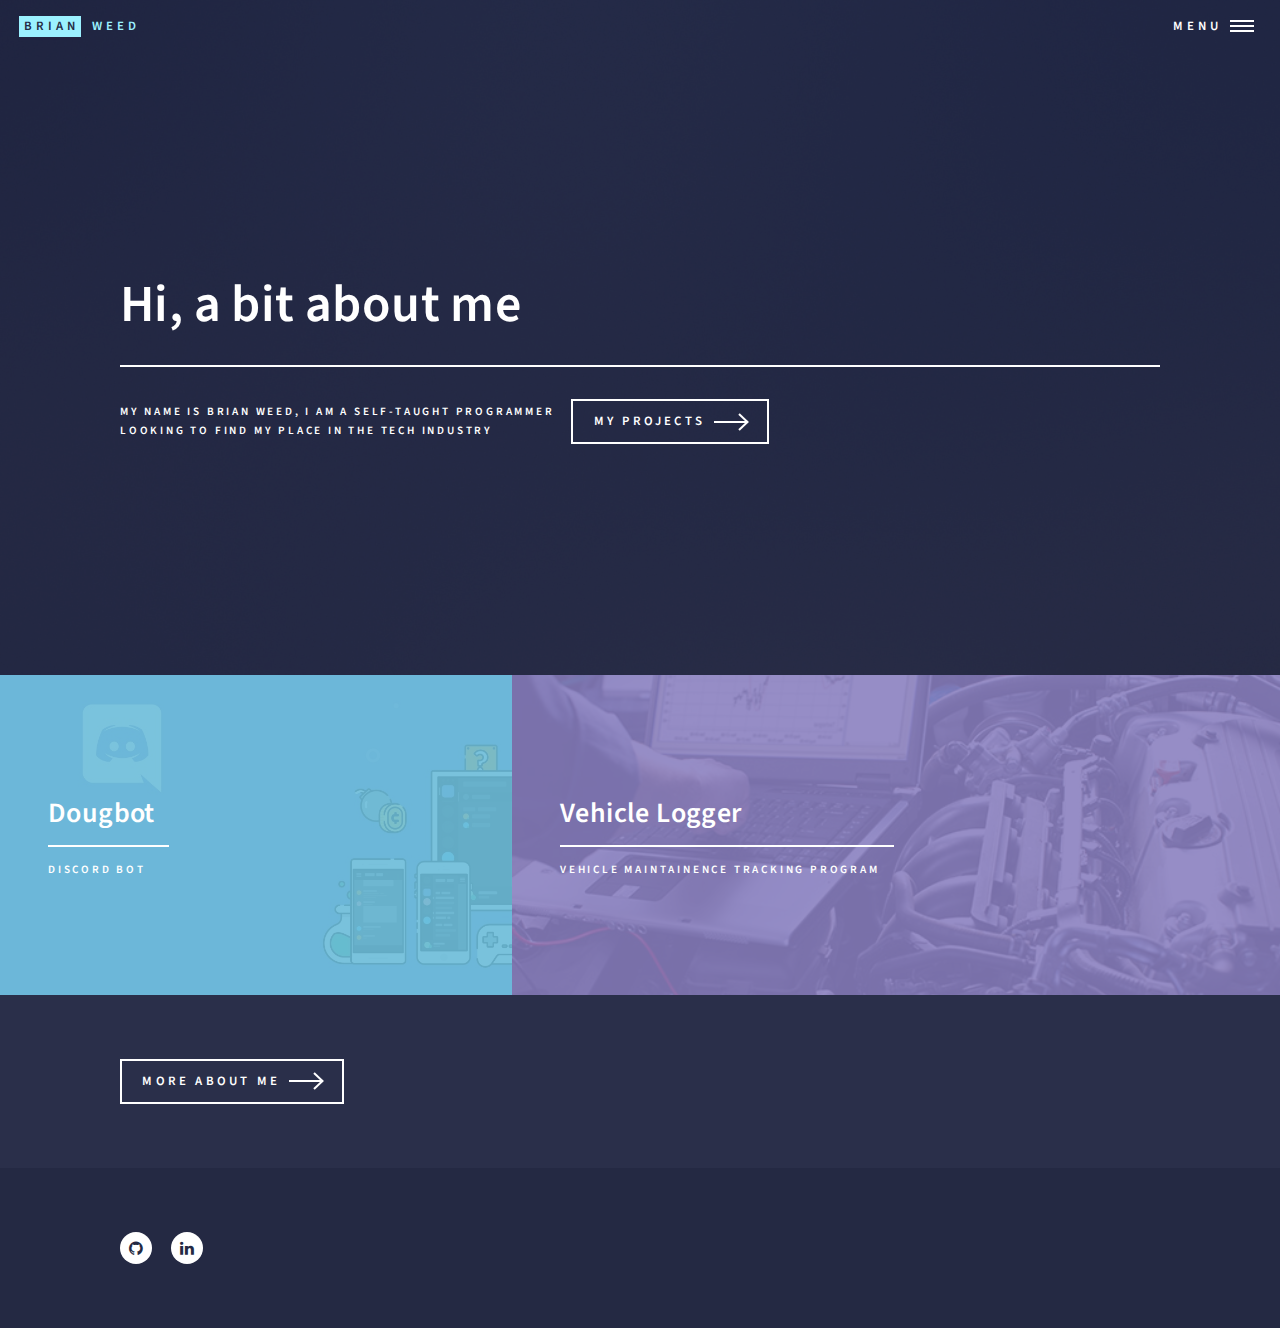
==== commit 2acbf058: "Update" ====
--- a/index.html
+++ b/index.html
@@ -32,11 +32,11 @@
 		<nav id="menu">
 			<ul class="links">
 				<li><a href="index.html">Home</a></li>
-				<li><a href="#">About Me</a></li>
+				<li><a href="about.html">About Me</a></li>
 				<li><a href="#">My Resume</a></li>
 			</ul>
 			<ul class="actions stacked">
-				<li><a href="#" class="button primary fit">Contact Me</a></li>
+				<li><a href="mailto:Brian.E.Weed@Outlook.com" class="button primary fit">Contact Me</a></li>
 			</ul>
 		</nav>
 
@@ -47,8 +47,8 @@
 					<h1>Hi, a bit about me</h1>
 				</header>
 				<div class="content">
-					<p>Add some stuff here,<br />
-						and maybe even here</p>
+					<p>My name is Brian Weed, I am a self-taught programmer<br />
+						looking to find my place in the tech industry</p>
 					<ul class="actions">
 						<li><a href="#one" class="button next scrolly">My Projects</a></li>
 					</ul>
@@ -79,7 +79,7 @@
 						<p>Vehicle maintainence tracking program</p>
 					</header>
 				</article>
-				<article>
+				<!-- <article>
 					<span class="image">
 						<img src="images/pic03.jpg" alt="" />
 					</span>
@@ -95,7 +95,7 @@
 					<header class="major">
 						<h3><a href="landing.html" class="link">Ipsum</a></h3>
 						<p>Nisl sed aliquam</p>
-					</header>
+					</header> -->
 				</article>
 				<!-- <article>
 					<span class="image">
@@ -129,7 +129,7 @@
 						consequat tincidunt. Vivamus et sagittis libero. Mauris aliquet magna magna sed nunc rhoncus
 						amet pharetra et feugiat tempus.</p> -->
 					<ul class="actions">
-						<li><a href="#" class="button next">My Resume</a></li>
+						<li><a href="about.html" class="button next">More About Me</a></li>
 					</ul>
 				</div>
 			</section>
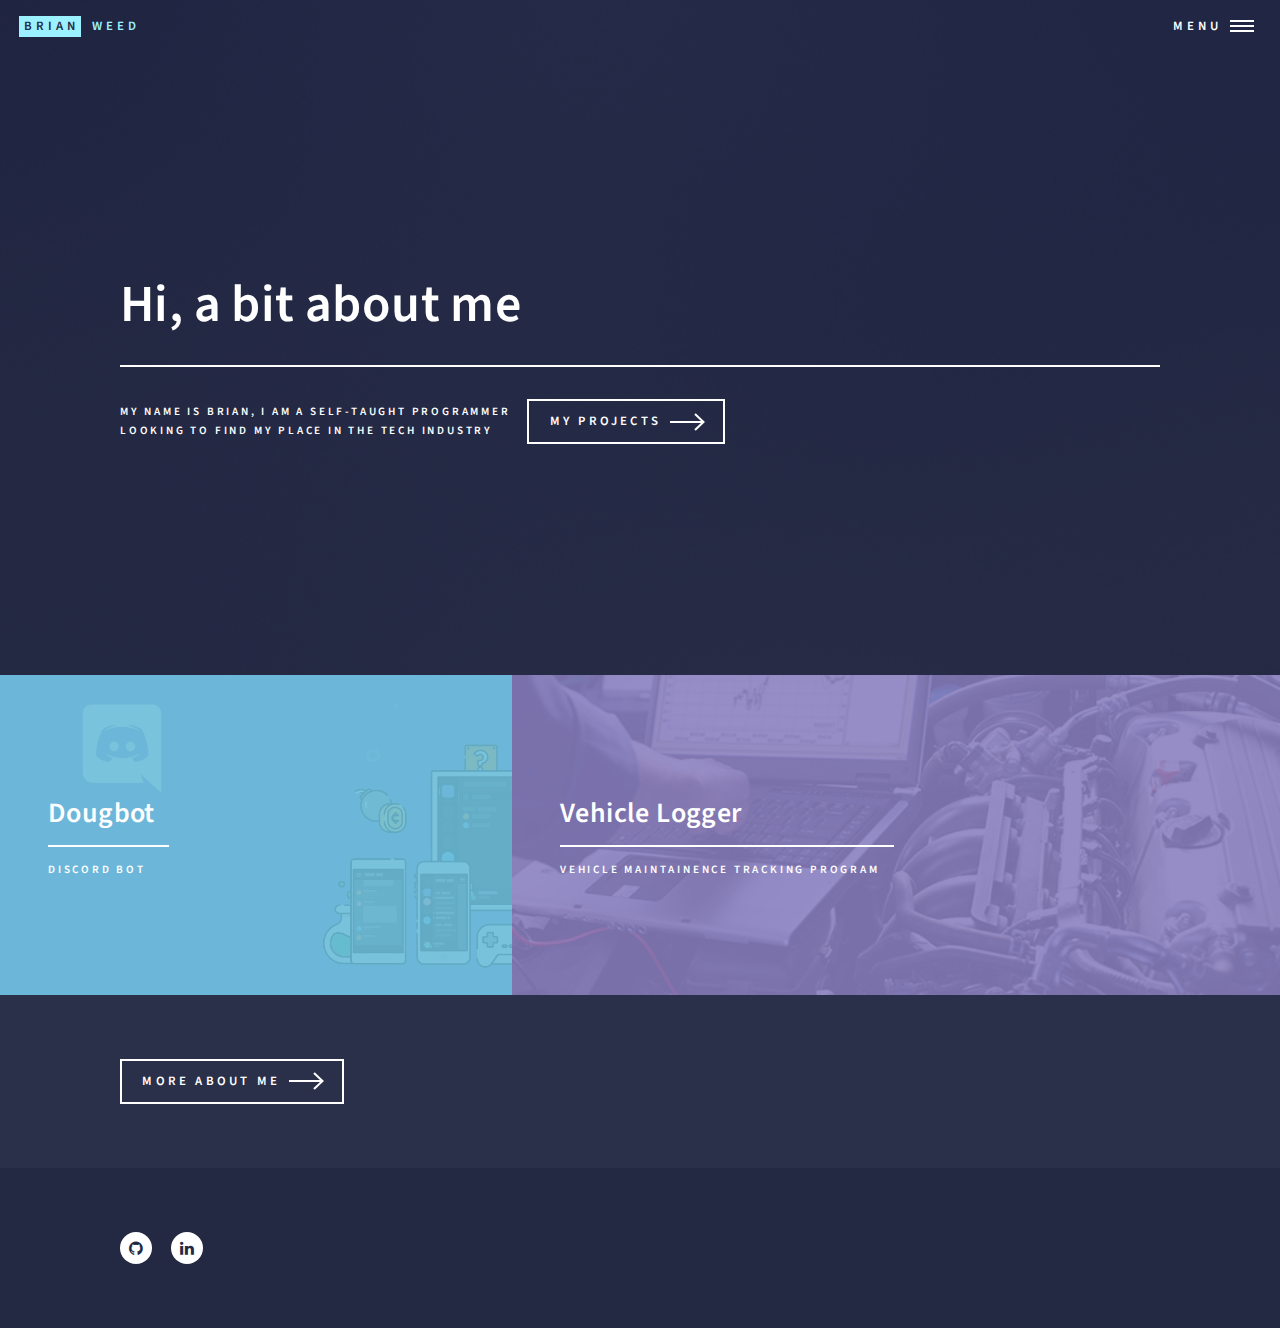
==== commit 3f9a70ee: "Update index.html" ====
--- a/index.html
+++ b/index.html
@@ -47,7 +47,7 @@
 					<h1>Hi, a bit about me</h1>
 				</header>
 				<div class="content">
-					<p>My name is Brian Weed, I am a self-taught programmer<br />
+					<p>My name is Brian, I am a self-taught programmer<br />
 						looking to find my place in the tech industry</p>
 					<ul class="actions">
 						<li><a href="#one" class="button next scrolly">My Projects</a></li>
